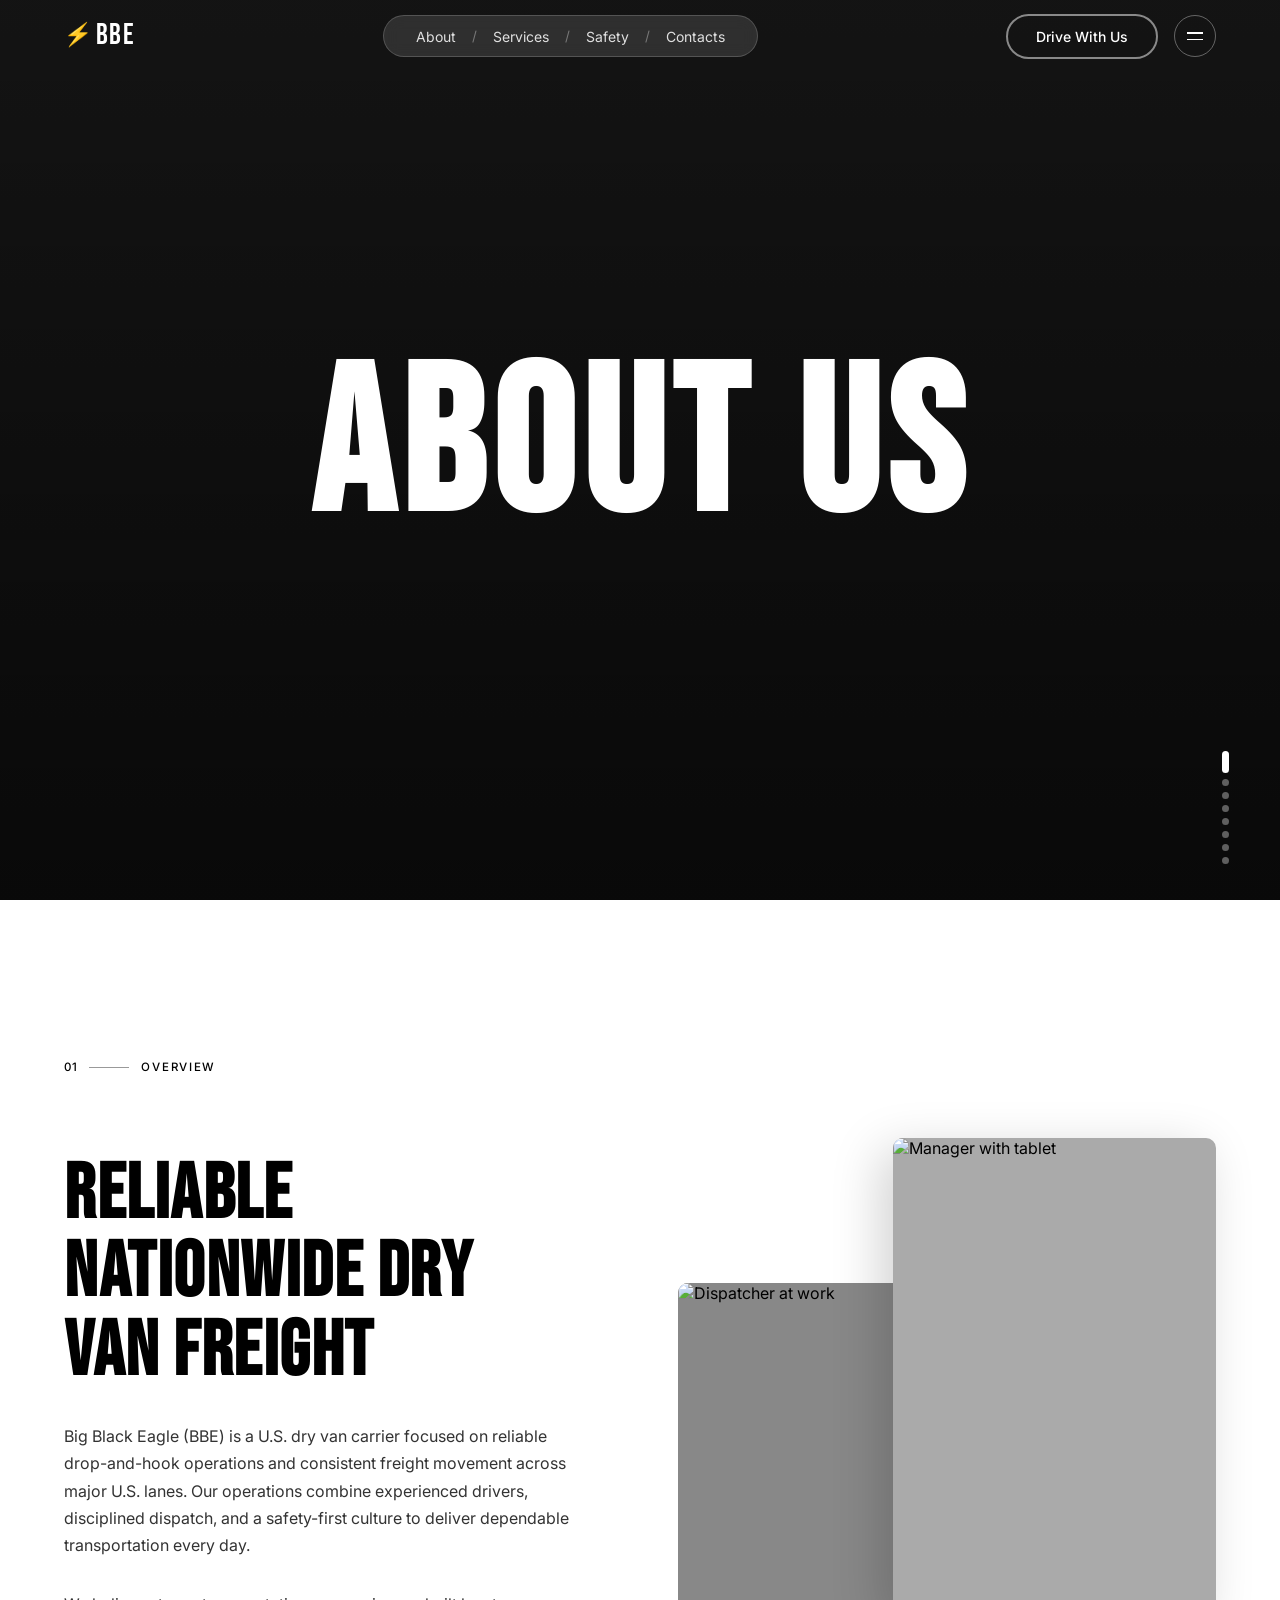
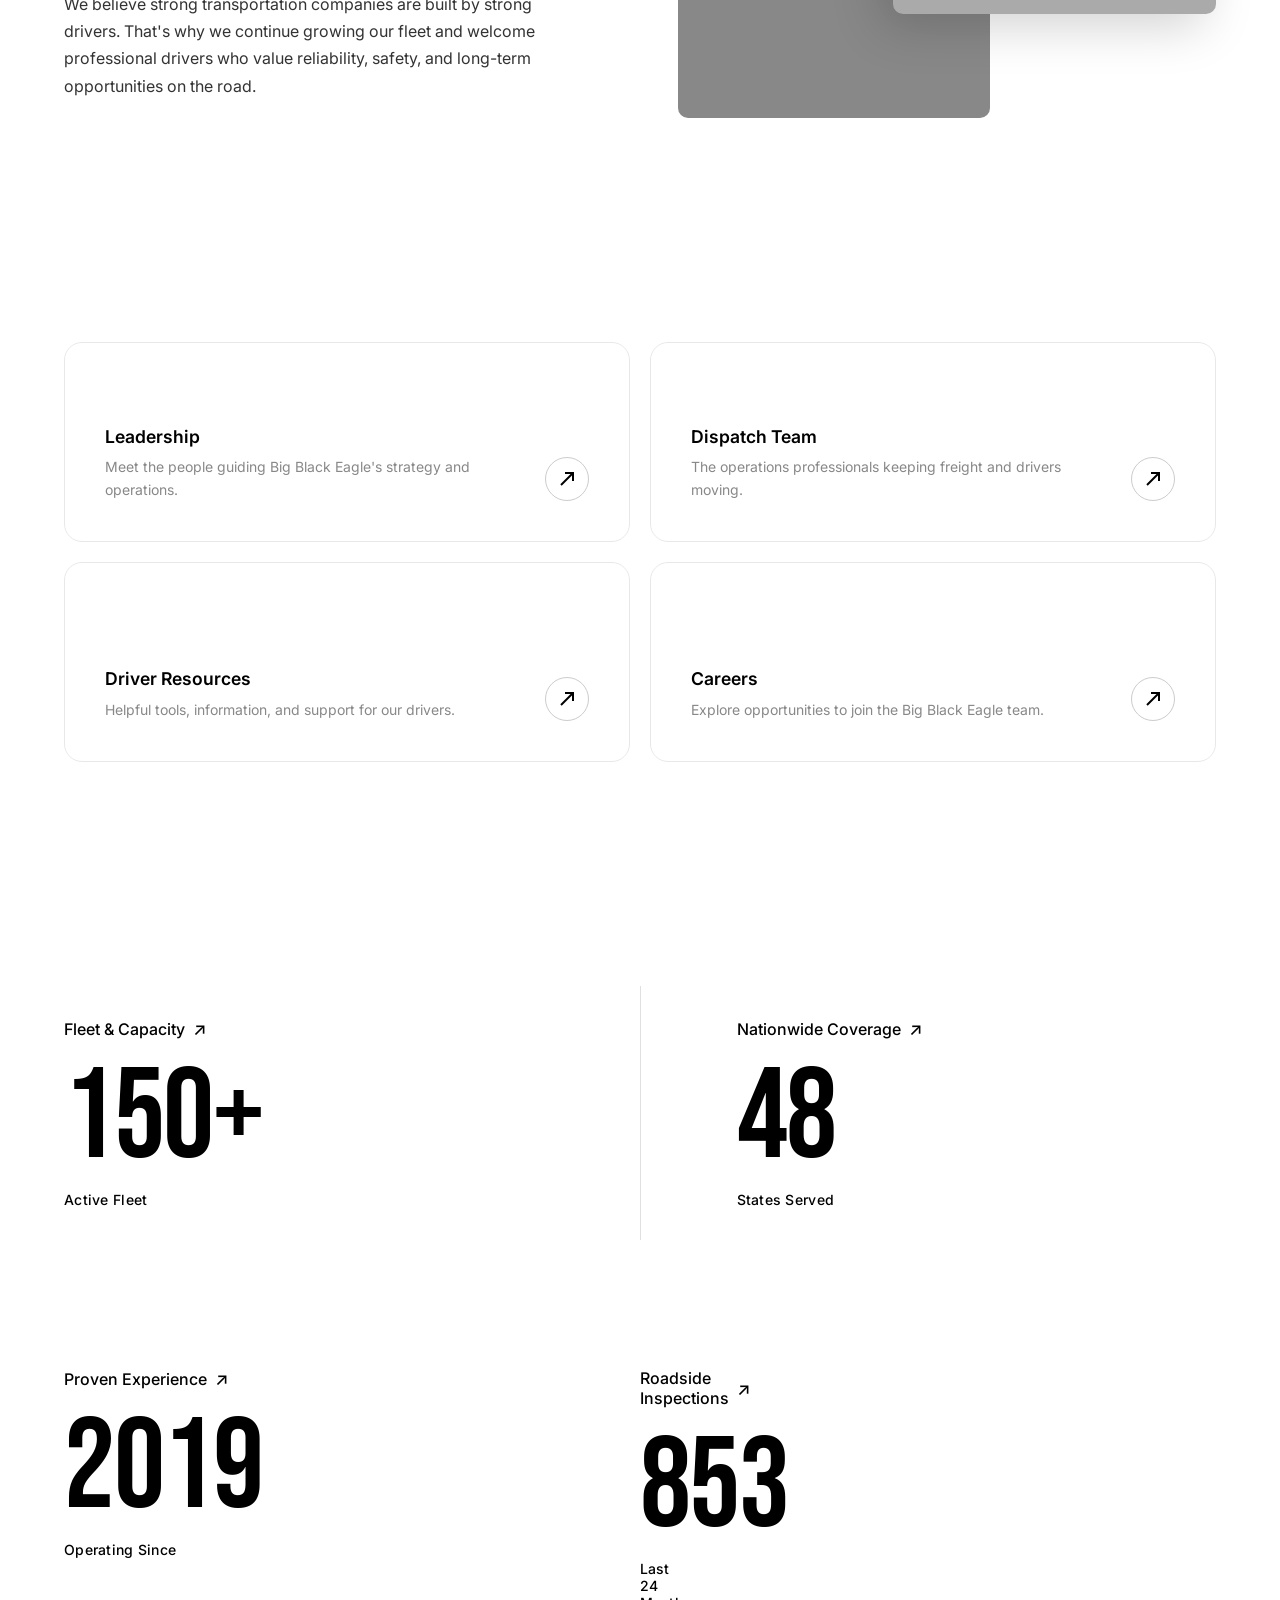
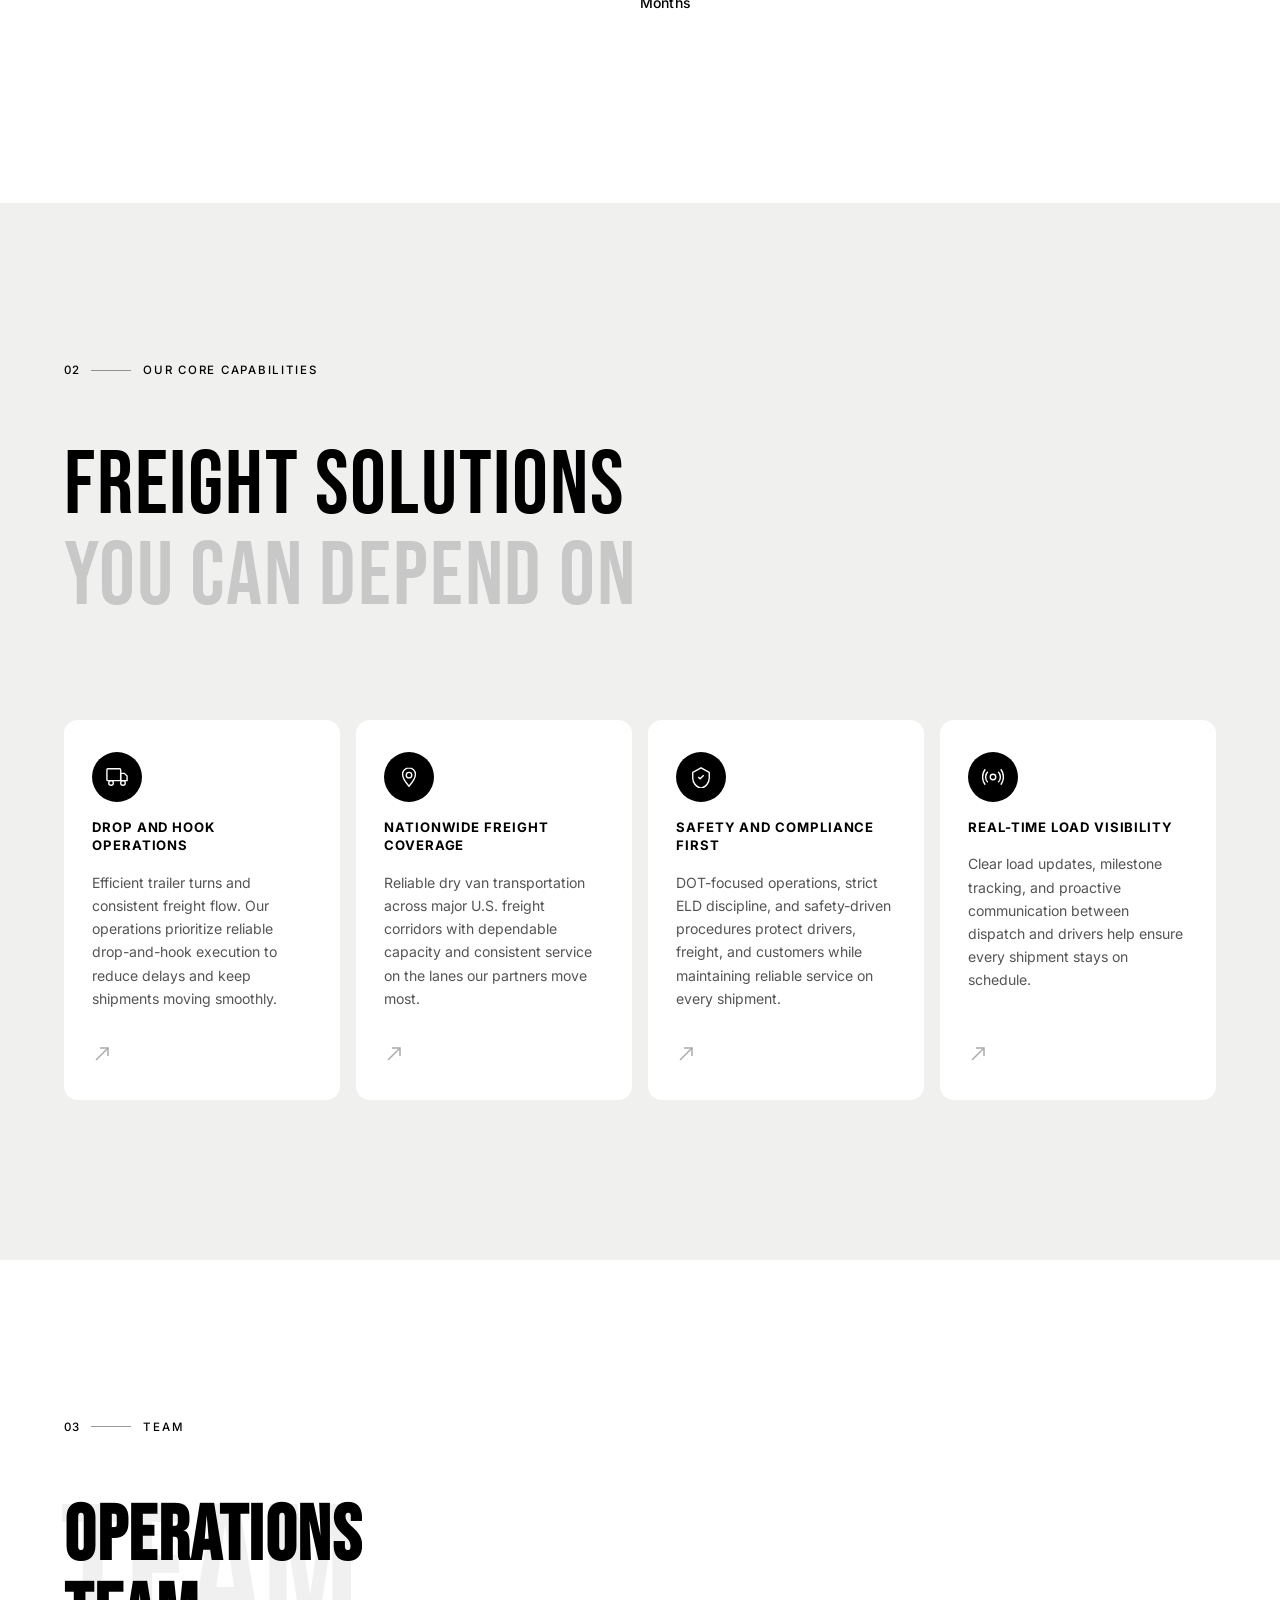
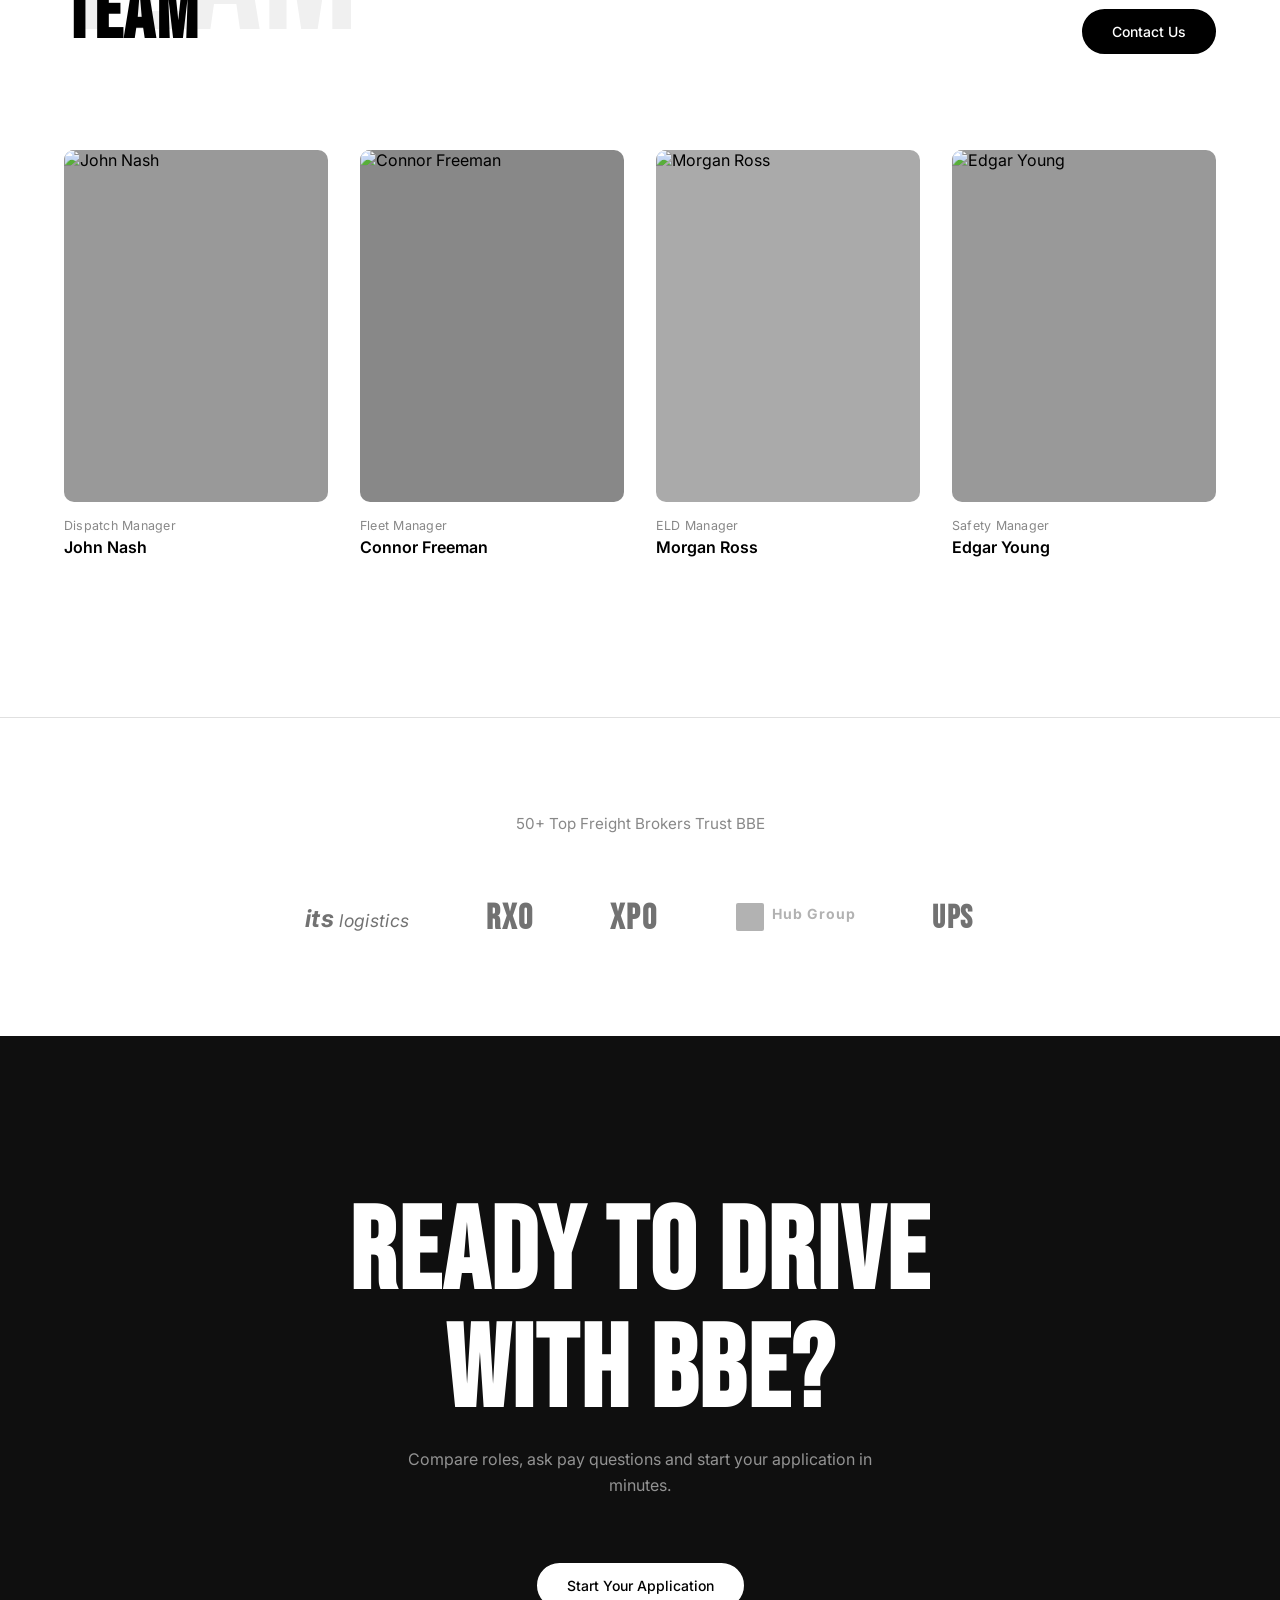
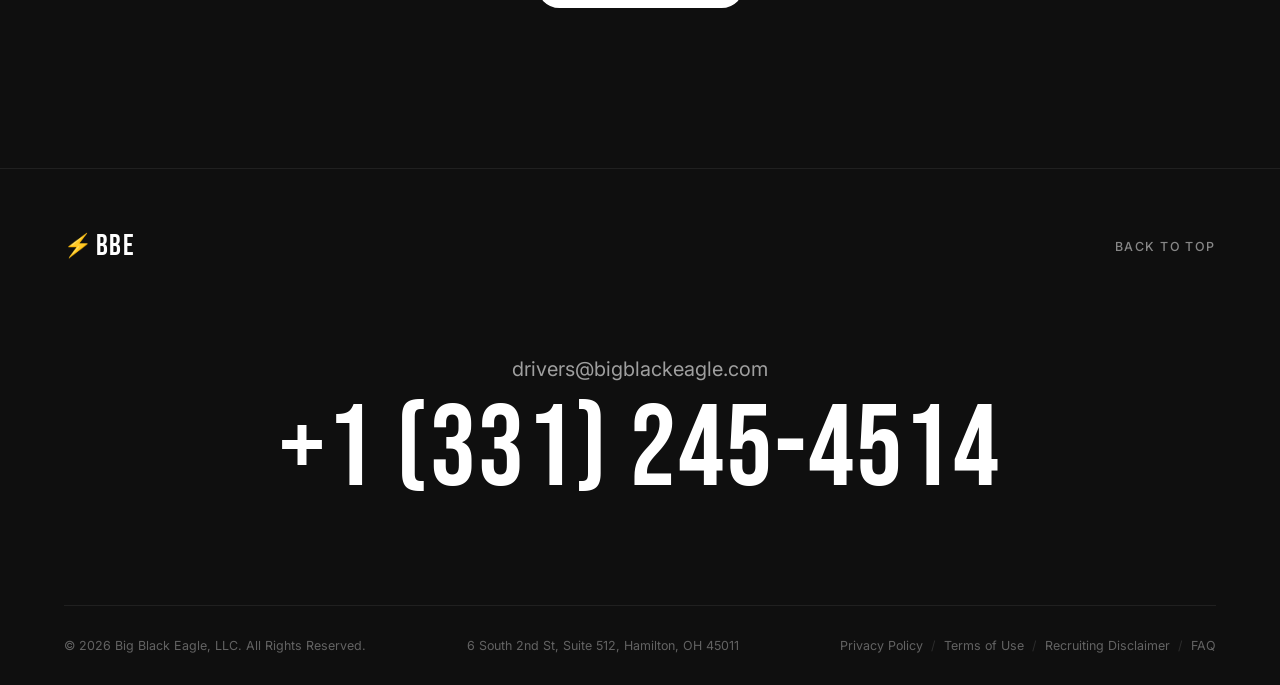
==== index.html @ ccf142b4 "1.0" ====
<!DOCTYPE html>
<html lang="en">
<head>
  <meta charset="UTF-8">
  <meta name="viewport" content="width=device-width, initial-scale=1.0">
  <title>BBE — Big Black Eagle</title>
  <link rel="preconnect" href="https://fonts.googleapis.com">
  <link rel="preconnect" href="https://fonts.gstatic.com" crossorigin>
  <link href="https://fonts.googleapis.com/css2?family=Bebas+Neue&family=Inter:wght@300;400;500;600;700&display=swap" rel="stylesheet">
  <link rel="stylesheet" href="styles.css">
</head>
<body>

  <!-- NAVIGATION -->
  <header class="nav" id="nav">
    <div class="nav__inner container">
      <a href="#" class="nav__logo">
        <span class="logo__bolt">&#9889;</span><span class="logo__text">BBE</span>
      </a>
      <nav class="nav__links-pill">
        <a href="#overview" class="nav__link">About</a>
        <span class="nav__sep">/</span>
        <a href="#capabilities" class="nav__link">Services</a>
        <span class="nav__sep">/</span>
        <a href="#statistics" class="nav__link">Safety</a>
        <span class="nav__sep">/</span>
        <a href="#footer" class="nav__link">Contacts</a>
      </nav>
      <div class="nav__right">
        <a href="#cta" class="btn-pill btn-pill--outline-white nav__cta">Drive With Us</a>
        <button class="nav__hamburger" aria-label="Menu">
          <span></span><span></span>
        </button>
      </div>
    </div>
    <!-- Mobile menu -->
    <div class="nav__mobile-menu">
      <a href="#overview" class="nav__mobile-link">About</a>
      <a href="#capabilities" class="nav__mobile-link">Services</a>
      <a href="#statistics" class="nav__mobile-link">Safety</a>
      <a href="#footer" class="nav__mobile-link">Contacts</a>
      <a href="#cta" class="nav__mobile-link nav__mobile-link--cta">Drive With Us</a>
    </div>
  </header>

  <main>

    <!-- HERO -->
    <section class="hero" id="hero">
      <div class="hero__overlay"></div>
      <h1 class="hero__title">ABOUT US</h1>
      <div class="hero__dots">
        <span class="hero__dot is-active"></span>
        <span class="hero__dot"></span>
        <span class="hero__dot"></span>
        <span class="hero__dot"></span>
        <span class="hero__dot"></span>
        <span class="hero__dot"></span>
        <span class="hero__dot"></span>
        <span class="hero__dot"></span>
      </div>
    </section>

    <!-- OVERVIEW 01 -->
    <section class="overview" id="overview">
      <div class="container">
        <div class="section-label" data-reveal>
          <span class="section-label__num">01</span>
          <span class="section-label__line"></span>
          <span class="section-label__text">OVERVIEW</span>
        </div>
        <div class="overview__grid">
          <div class="overview__left">
            <h2 class="overview__heading">
              <span data-heading-reveal data-delay="0">RELIABLE</span>
              <span data-heading-reveal data-delay="0.08">NATIONWIDE DRY</span>
              <span data-heading-reveal data-delay="0.16">VAN FREIGHT</span>
            </h2>
            <p class="overview__body" data-reveal>
              Big Black Eagle (BBE) is a U.S. dry van carrier focused on reliable drop-and-hook operations and consistent freight movement across major U.S. lanes. Our operations combine experienced drivers, disciplined dispatch, and a safety-first culture to deliver dependable transportation every day.
            </p>
            <p class="overview__body overview__body--mt" data-reveal>
              We believe strong transportation companies are built by strong drivers. That's why we continue growing our fleet and welcome professional drivers who value reliability, safety, and long-term opportunities on the road.
            </p>
          </div>
          <div class="overview__images">
            <img
              class="overview__img overview__img--back"
              src="https://picsum.photos/seed/dispatcher/600/700"
              alt="Dispatcher at work"
              style="background-color:#888"
              loading="lazy"
            >
            <img
              class="overview__img overview__img--front"
              src="https://picsum.photos/seed/manager/600/700"
              alt="Manager with tablet"
              style="background-color:#aaa"
              loading="lazy"
            >
          </div>
        </div>
      </div>
    </section>

    <!-- CARDS 2×2 -->
    <section class="cards-section" id="cards">
      <div class="container">
        <div class="cards-grid">
          <div class="card" data-card>
            <div class="card__content">
              <h3 class="card__title">Leadership</h3>
              <p class="card__desc">Meet the people guiding Big Black Eagle's strategy and operations.</p>
            </div>
            <div class="card__arrow">
              <svg width="18" height="18" viewBox="0 0 18 18" fill="none" stroke="currentColor" stroke-width="2">
                <line x1="3" y1="15" x2="15" y2="3"/>
                <polyline points="7,3 15,3 15,11"/>
              </svg>
            </div>
          </div>
          <div class="card" data-card>
            <div class="card__content">
              <h3 class="card__title">Dispatch Team</h3>
              <p class="card__desc">The operations professionals keeping freight and drivers moving.</p>
            </div>
            <div class="card__arrow">
              <svg width="18" height="18" viewBox="0 0 18 18" fill="none" stroke="currentColor" stroke-width="2">
                <line x1="3" y1="15" x2="15" y2="3"/>
                <polyline points="7,3 15,3 15,11"/>
              </svg>
            </div>
          </div>
          <div class="card" data-card>
            <div class="card__content">
              <h3 class="card__title">Driver Resources</h3>
              <p class="card__desc">Helpful tools, information, and support for our drivers.</p>
            </div>
            <div class="card__arrow">
              <svg width="18" height="18" viewBox="0 0 18 18" fill="none" stroke="currentColor" stroke-width="2">
                <line x1="3" y1="15" x2="15" y2="3"/>
                <polyline points="7,3 15,3 15,11"/>
              </svg>
            </div>
          </div>
          <div class="card" data-card>
            <div class="card__content">
              <h3 class="card__title">Careers</h3>
              <p class="card__desc">Explore opportunities to join the Big Black Eagle team.</p>
            </div>
            <div class="card__arrow">
              <svg width="18" height="18" viewBox="0 0 18 18" fill="none" stroke="currentColor" stroke-width="2">
                <line x1="3" y1="15" x2="15" y2="3"/>
                <polyline points="7,3 15,3 15,11"/>
              </svg>
            </div>
          </div>
        </div>
      </div>
    </section>

    <!-- STATISTICS -->
    <section class="statistics" id="statistics">
      <div class="container">
        <div class="stats__grid">
          <!-- Row 1 left -->
          <div class="stat-item">
            <div class="stat-item__label" data-reveal>
              Fleet &amp; Capacity
              <span class="stat-item__arrow">&#8599;</span>
            </div>
            <div class="stats__number" data-target="150" data-suffix="+">150+</div>
            <div class="stat-item__sub" data-reveal>Active Fleet</div>
          </div>
          <!-- Vertical divider -->
          <div class="stats__divider"></div>
          <!-- Row 1 right -->
          <div class="stat-item">
            <div class="stat-item__label" data-reveal>
              Nationwide Coverage
              <span class="stat-item__arrow">&#8599;</span>
            </div>
            <div class="stats__number" data-target="48" data-suffix="">48</div>
            <div class="stat-item__sub" data-reveal>States Served</div>
          </div>
          <!-- Row 2 left -->
          <div class="stat-item">
            <div class="stat-item__label" data-reveal>
              Proven Experience
              <span class="stat-item__arrow">&#8599;</span>
            </div>
            <div class="stats__number" data-target="2019" data-suffix="">2019</div>
            <div class="stat-item__sub" data-reveal>Operating Since</div>
          </div>
          <!-- Row 2 right -->
          <div class="stat-item">
            <div class="stat-item__label" data-reveal>
              Roadside Inspections
              <span class="stat-item__arrow">&#8599;</span>
            </div>
            <div class="stats__number" data-target="853" data-suffix="">853</div>
            <div class="stat-item__sub" data-reveal>Last 24 Months</div>
          </div>
        </div>
      </div>
    </section>

    <!-- CAPABILITIES 02 -->
    <section class="capabilities" id="capabilities">
      <div class="container">
        <div class="section-label section-label--dark" data-reveal>
          <span class="section-label__num">02</span>
          <span class="section-label__line"></span>
          <span class="section-label__text">OUR CORE CAPABILITIES</span>
        </div>
        <div class="capabilities__headline-wrap">
          <div class="capabilities__headline">
            <span data-heading-reveal data-delay="0">FREIGHT SOLUTIONS</span>
          </div>
          <div class="capabilities__headline capabilities__headline--ghost">
            <span data-heading-reveal data-delay="0.1">YOU CAN DEPEND ON</span>
          </div>
        </div>
        <div class="capabilities__cards">
          <div class="cap-card" data-cap-card>
            <div class="cap-card__icon">
              <svg width="22" height="22" viewBox="0 0 24 24" fill="none" stroke="white" stroke-width="1.5">
                <rect x="1" y="3" width="15" height="13" rx="1"/>
                <path d="M16 8h4l3 3v5h-7V8z"/>
                <circle cx="5.5" cy="18.5" r="2.5"/>
                <circle cx="18.5" cy="18.5" r="2.5"/>
              </svg>
            </div>
            <h3 class="cap-card__title">DROP AND HOOK OPERATIONS</h3>
            <p class="cap-card__body">Efficient trailer turns and consistent freight flow. Our operations prioritize reliable drop-and-hook execution to reduce delays and keep shipments moving smoothly.</p>
            <div class="cap-card__arrow">
              <svg width="20" height="20" viewBox="0 0 20 20" fill="none" stroke="currentColor" stroke-width="1.5">
                <line x1="4" y1="16" x2="16" y2="4"/>
                <polyline points="8,4 16,4 16,12"/>
              </svg>
            </div>
          </div>
          <div class="cap-card" data-cap-card>
            <div class="cap-card__icon">
              <svg width="22" height="22" viewBox="0 0 24 24" fill="none" stroke="white" stroke-width="1.5">
                <circle cx="12" cy="10" r="3"/>
                <path d="M12 2C8.13 2 5 5.13 5 9c0 5.25 7 13 7 13s7-7.75 7-13c0-3.87-3.13-7-7-7z"/>
              </svg>
            </div>
            <h3 class="cap-card__title">NATIONWIDE FREIGHT COVERAGE</h3>
            <p class="cap-card__body">Reliable dry van transportation across major U.S. freight corridors with dependable capacity and consistent service on the lanes our partners move most.</p>
            <div class="cap-card__arrow">
              <svg width="20" height="20" viewBox="0 0 20 20" fill="none" stroke="currentColor" stroke-width="1.5">
                <line x1="4" y1="16" x2="16" y2="4"/>
                <polyline points="8,4 16,4 16,12"/>
              </svg>
            </div>
          </div>
          <div class="cap-card" data-cap-card>
            <div class="cap-card__icon">
              <svg width="22" height="22" viewBox="0 0 24 24" fill="none" stroke="white" stroke-width="1.5">
                <path d="M12 2L3 7v6c0 5.25 3.75 10.15 9 11.25C17.25 23.15 21 18.25 21 13V7L12 2z"/>
                <polyline points="9,12 11,14 15,10"/>
              </svg>
            </div>
            <h3 class="cap-card__title">SAFETY AND COMPLIANCE FIRST</h3>
            <p class="cap-card__body">DOT-focused operations, strict ELD discipline, and safety-driven procedures protect drivers, freight, and customers while maintaining reliable service on every shipment.</p>
            <div class="cap-card__arrow">
              <svg width="20" height="20" viewBox="0 0 20 20" fill="none" stroke="currentColor" stroke-width="1.5">
                <line x1="4" y1="16" x2="16" y2="4"/>
                <polyline points="8,4 16,4 16,12"/>
              </svg>
            </div>
          </div>
          <div class="cap-card" data-cap-card>
            <div class="cap-card__icon">
              <svg width="22" height="22" viewBox="0 0 24 24" fill="none" stroke="white" stroke-width="1.5">
                <circle cx="12" cy="12" r="3"/>
                <path d="M6.3 6.3a8 8 0 0 0 0 11.4"/>
                <path d="M17.7 6.3a8 8 0 0 1 0 11.4"/>
                <path d="M3.5 3.5a14 14 0 0 0 0 17"/>
                <path d="M20.5 3.5a14 14 0 0 1 0 17"/>
              </svg>
            </div>
            <h3 class="cap-card__title">REAL-TIME LOAD VISIBILITY</h3>
            <p class="cap-card__body">Clear load updates, milestone tracking, and proactive communication between dispatch and drivers help ensure every shipment stays on schedule.</p>
            <div class="cap-card__arrow">
              <svg width="20" height="20" viewBox="0 0 20 20" fill="none" stroke="currentColor" stroke-width="1.5">
                <line x1="4" y1="16" x2="16" y2="4"/>
                <polyline points="8,4 16,4 16,12"/>
              </svg>
            </div>
          </div>
        </div>
      </div>
    </section>

    <!-- TEAM 03 -->
    <section class="team" id="team">
      <div class="container">
        <div class="section-label" data-reveal>
          <span class="section-label__num">03</span>
          <span class="section-label__line"></span>
          <span class="section-label__text">TEAM</span>
        </div>
        <div class="team__header">
          <div class="team__headline-wrap">
            <span class="team__headline-ghost">TEAM</span>
            <h2 class="team__headline">
              <span data-heading-reveal data-delay="0">OPERATIONS</span>
              <span data-heading-reveal data-delay="0.08"> TEAM</span>
            </h2>
          </div>
          <a href="#footer" class="btn-pill btn-pill--black">Contact Us</a>
        </div>
        <div class="team__grid">
          <div class="team-member" data-team-member>
            <img
              class="team-member__photo"
              src="https://picsum.photos/seed/nash/400/480"
              alt="John Nash"
              style="background-color:#999"
              loading="lazy"
            >
            <p class="team-member__role">Dispatch Manager</p>
            <p class="team-member__name">John Nash</p>
          </div>
          <div class="team-member" data-team-member>
            <img
              class="team-member__photo"
              src="https://picsum.photos/seed/freeman/400/480"
              alt="Connor Freeman"
              style="background-color:#888"
              loading="lazy"
            >
            <p class="team-member__role">Fleet Manager</p>
            <p class="team-member__name">Connor Freeman</p>
          </div>
          <div class="team-member" data-team-member>
            <img
              class="team-member__photo"
              src="https://picsum.photos/seed/ross/400/480"
              alt="Morgan Ross"
              style="background-color:#aaa"
              loading="lazy"
            >
            <p class="team-member__role">ELD Manager</p>
            <p class="team-member__name">Morgan Ross</p>
          </div>
          <div class="team-member" data-team-member>
            <img
              class="team-member__photo"
              src="https://picsum.photos/seed/young/400/480"
              alt="Edgar Young"
              style="background-color:#999"
              loading="lazy"
            >
            <p class="team-member__role">Safety Manager</p>
            <p class="team-member__name">Edgar Young</p>
          </div>
        </div>
      </div>
    </section>

    <!-- PARTNERS -->
    <section class="partners" id="partners">
      <p class="partners__heading" data-reveal>50+ Top Freight Brokers Trust BBE</p>
      <div class="partners__logos">
        <div class="partner-logo" data-reveal><span class="partner-logo__text partner-logo__its"><em>its</em> logistics</span></div>
        <div class="partner-logo" data-reveal><span class="partner-logo__text partner-logo__rxo">RXO</span></div>
        <div class="partner-logo" data-reveal><span class="partner-logo__text partner-logo__xpo">XPO</span></div>
        <div class="partner-logo" data-reveal>
          <span class="partner-logo__text partner-logo__hub">
            <svg width="120" height="36" viewBox="0 0 120 36" fill="none">
              <rect x="0" y="4" width="28" height="28" rx="2" fill="#000"/>
              <text x="4" y="24" font-family="Inter,sans-serif" font-size="10" font-weight="700" fill="white">HH</text>
              <text x="36" y="20" font-family="Inter,sans-serif" font-size="14" font-weight="700" fill="#000">Hub Group</text>
            </svg>
          </span>
        </div>
        <div class="partner-logo" data-reveal><span class="partner-logo__text partner-logo__ups">UPS</span></div>
      </div>
    </section>

    <!-- CTA -->
    <section class="cta" id="cta">
      <div class="container cta__inner">
        <h2 class="cta__title">
          <span data-heading-reveal data-delay="0">READY TO DRIVE</span>
          <span data-heading-reveal data-delay="0.1">WITH BBE?</span>
        </h2>
        <p class="cta__subtitle" data-reveal>Compare roles, ask pay questions and start your application in minutes.</p>
        <a href="#" class="btn-pill btn-pill--white" data-reveal>Start Your Application</a>
      </div>
    </section>

  </main>

  <!-- FOOTER -->
  <footer class="footer" id="footer">
    <div class="container">
      <div class="footer__top">
        <a href="#" class="nav__logo nav__logo--footer">
          <span class="logo__bolt">&#9889;</span><span class="logo__text">BBE</span>
        </a>
        <a href="#hero" class="footer__back-to-top">BACK TO TOP</a>
      </div>
      <a href="mailto:drivers@bigblackeagle.com" class="footer__email">drivers@bigblackeagle.com</a>
      <a href="tel:+13312454514" class="footer__phone">+1 (331) 245-4514</a>
      <div class="footer__bottom">
        <p>© 2026 Big Black Eagle, LLC. All Rights Reserved.</p>
        <p>6 South 2nd St, Suite 512, Hamilton, OH 45011</p>
        <nav class="footer__legal">
          <a href="#">Privacy Policy</a>
          <span>/</span>
          <a href="#">Terms of Use</a>
          <span>/</span>
          <a href="#">Recruiting Disclaimer</a>
          <span>/</span>
          <a href="#">FAQ</a>
        </nav>
      </div>
    </div>
  </footer>

  <script src="https://cdnjs.cloudflare.com/ajax/libs/gsap/3.12.5/gsap.min.js"></script>
  <script src="https://cdnjs.cloudflare.com/ajax/libs/gsap/3.12.5/ScrollTrigger.min.js"></script>
  <script src="script.js"></script>
</body>
</html>
---- styles.css ----
/* ===== RESET & BASE ===== */
*, *::before, *::after { box-sizing: border-box; margin: 0; padding: 0; }
html { scroll-behavior: smooth; overflow-x: hidden; }
body {
  font-family: var(--font-body);
  background: var(--color-white);
  color: var(--color-black);
  overflow-x: hidden;
  -webkit-font-smoothing: antialiased;
}
img { display: block; max-width: 100%; }
a { text-decoration: none; color: inherit; }

/* ===== DESIGN TOKENS ===== */
:root {
  --color-black:     #000000;
  --color-white:     #ffffff;
  --color-bg-light:  #f0f0ee;
  --color-bg-dark:   #0f0f0f;
  --color-gray-text: #888888;
  --color-border:    #e0e0e0;

  --font-display: 'Bebas Neue', cursive;
  --font-body:    'Inter', sans-serif;

  --fs-hero:    clamp(5.5rem, 16vw, 14rem);
  --fs-h1:      clamp(2.8rem, 6vw, 5.5rem);
  --fs-stat:    clamp(4.5rem, 10vw, 9rem);
  --fs-label:   0.72rem;
  --fs-body:    1rem;
  --fs-small:   0.875rem;

  --space-xs:   0.5rem;
  --space-sm:   1rem;
  --space-md:   2rem;
  --space-lg:   4rem;
  --space-xl:   6rem;
  --space-xxl:  10rem;

  --container-max: 1380px;
  --container-pad: clamp(1.25rem, 5vw, 4rem);

  --ease-expo: cubic-bezier(0.16, 1, 0.3, 1);
  --nav-height: 72px;
  --radius-card: 18px;
}

/* ===== LAYOUT ===== */
.container {
  width: 100%;
  max-width: var(--container-max);
  margin-inline: auto;
  padding-inline: var(--container-pad);
}

/* ===== SECTION LABEL ===== */
.section-label {
  display: flex;
  align-items: center;
  gap: 0.75rem;
  margin-bottom: var(--space-lg);
  color: var(--color-black);
}
.section-label--dark { color: var(--color-black); }
.section-label__num {
  font-family: var(--font-body);
  font-size: var(--fs-label);
  font-weight: 500;
  letter-spacing: 0.06em;
}
.section-label__line {
  display: block;
  width: 40px;
  height: 1px;
  background: currentColor;
  opacity: 0.4;
}
.section-label__text {
  font-size: var(--fs-label);
  font-weight: 500;
  letter-spacing: 0.15em;
  text-transform: uppercase;
}

/* ===== BUTTONS ===== */
.btn-pill {
  display: inline-flex;
  align-items: center;
  justify-content: center;
  gap: 0.75rem;
  padding: 0.75rem 1.75rem;
  border-radius: 100px;
  font-family: var(--font-body);
  font-weight: 500;
  font-size: 0.875rem;
  cursor: pointer;
  border: 2px solid transparent;
  transition: background 0.3s var(--ease-expo), color 0.3s var(--ease-expo), border-color 0.3s var(--ease-expo), transform 0.3s var(--ease-expo);
  white-space: nowrap;
}
.btn-pill:hover { transform: translateY(-2px); }
.btn-pill--outline-white {
  background: transparent;
  color: var(--color-white);
  border-color: rgba(255,255,255,0.5);
}
.btn-pill--outline-white:hover {
  background: var(--color-white);
  color: var(--color-black);
  border-color: var(--color-white);
}
.btn-pill--black {
  background: var(--color-black);
  color: var(--color-white);
  border-color: var(--color-black);
}
.btn-pill--black:hover {
  background: transparent;
  color: var(--color-black);
}
.btn-pill--white {
  background: var(--color-white);
  color: var(--color-black);
  border-color: var(--color-white);
}
.btn-pill--white:hover {
  background: transparent;
  color: var(--color-white);
}

/* ===== NAVIGATION ===== */
.nav {
  position: fixed;
  top: 0;
  left: 0;
  width: 100%;
  z-index: 1000;
  transition: background 0.4s var(--ease-expo), backdrop-filter 0.4s;
}
.nav.is-scrolled {
  background: rgba(10,10,10,0.88);
  backdrop-filter: blur(14px);
  -webkit-backdrop-filter: blur(14px);
}
.nav__inner {
  display: flex;
  align-items: center;
  justify-content: space-between;
  height: var(--nav-height);
  gap: var(--space-md);
}
.nav__logo {
  display: flex;
  align-items: center;
  gap: 0.2rem;
  font-family: var(--font-display);
  font-size: 1.8rem;
  color: var(--color-white);
  letter-spacing: 0.04em;
  flex-shrink: 0;
}
.logo__bolt {
  color: #e8e8e8;
  font-size: 1.4rem;
  transform: skewX(-8deg) translateY(-1px);
  display: inline-block;
}
.logo__text { line-height: 1; }
.nav__links-pill {
  display: flex;
  align-items: center;
  gap: 0.5rem;
  background: rgba(255,255,255,0.12);
  backdrop-filter: blur(8px);
  -webkit-backdrop-filter: blur(8px);
  border: 1px solid rgba(255,255,255,0.18);
  border-radius: 100px;
  padding: 0.55rem 1.5rem;
}
.nav__link {
  color: rgba(255,255,255,0.85);
  font-size: 0.875rem;
  font-weight: 400;
  padding: 0.2rem 0.5rem;
  transition: color 0.2s;
}
.nav__link:hover { color: var(--color-white); }
.nav__sep {
  color: rgba(255,255,255,0.35);
  font-size: 0.85rem;
  user-select: none;
}
.nav__right {
  display: flex;
  align-items: center;
  gap: var(--space-sm);
  flex-shrink: 0;
}
.nav__hamburger {
  width: 42px;
  height: 42px;
  border-radius: 50%;
  border: 1.5px solid rgba(255,255,255,0.35);
  background: transparent;
  cursor: pointer;
  display: flex;
  flex-direction: column;
  align-items: center;
  justify-content: center;
  gap: 5px;
  transition: border-color 0.3s;
}
.nav__hamburger:hover { border-color: rgba(255,255,255,0.7); }
.nav__hamburger span {
  display: block;
  width: 16px;
  height: 1.5px;
  background: var(--color-white);
  transition: transform 0.3s var(--ease-expo), opacity 0.3s;
}
.nav__hamburger.is-active span:first-child { transform: translateY(3.5px) rotate(45deg); }
.nav__hamburger.is-active span:last-child  { transform: translateY(-3.5px) rotate(-45deg); }

/* Mobile menu */
.nav__mobile-menu {
  display: none;
  flex-direction: column;
  background: rgba(10,10,10,0.97);
  backdrop-filter: blur(16px);
  -webkit-backdrop-filter: blur(16px);
  padding: var(--space-lg) var(--container-pad);
  gap: var(--space-sm);
}
.nav__mobile-menu.is-open { display: flex; }
.nav__mobile-link {
  color: var(--color-white);
  font-size: 1.75rem;
  font-family: var(--font-display);
  letter-spacing: 0.05em;
  opacity: 0;
  transform: translateX(30px);
  transition: opacity 0.2s, color 0.2s;
}
.nav__mobile-link:hover { color: var(--color-gray-text); }
.nav__mobile-link--cta {
  margin-top: var(--space-sm);
  width: fit-content;
  background: var(--color-white);
  color: var(--color-black);
  border-radius: 100px;
  padding: 0.75rem 2rem;
  font-family: var(--font-body);
  font-size: 0.9rem;
  font-weight: 500;
}

/* ===== HERO ===== */
.hero {
  position: relative;
  height: 100vh;
  min-height: 600px;
  background-image: url('https://picsum.photos/seed/truckhero/1920/1080');
  background-size: cover;
  background-position: center top;
  background-color: #1a1a1a;
  display: grid;
  place-items: center;
  overflow: hidden;
}
.hero__overlay {
  position: absolute;
  inset: 0;
  background: linear-gradient(to bottom, rgba(0,0,0,0.25) 0%, rgba(0,0,0,0.5) 60%, rgba(0,0,0,0.65) 100%);
  z-index: 0;
}
.hero__title {
  font-family: var(--font-display);
  font-size: var(--fs-hero);
  color: var(--color-white);
  letter-spacing: 0.04em;
  line-height: 1;
  position: relative;
  z-index: 1;
  text-align: center;
}
.hero__dots {
  position: absolute;
  right: clamp(1.5rem, 4vw, 4rem);
  bottom: clamp(1.5rem, 4vh, 3rem);
  z-index: 1;
  display: flex;
  flex-direction: column;
  gap: 6px;
}
.hero__dot {
  display: block;
  width: 7px;
  height: 7px;
  border-radius: 50%;
  background: rgba(255,255,255,0.35);
  transition: background 0.3s, height 0.3s, border-radius 0.3s;
}
.hero__dot.is-active {
  background: var(--color-white);
  height: 22px;
  border-radius: 4px;
}

/* ===== OVERVIEW ===== */
.overview {
  padding-block: var(--space-xxl);
  background: var(--color-white);
}
.overview__grid {
  display: grid;
  grid-template-columns: 1fr 1fr;
  gap: clamp(3rem, 6vw, 6rem);
  align-items: center;
}
.overview__heading {
  font-family: var(--font-display);
  font-size: var(--fs-h1);
  line-height: 1.02;
  letter-spacing: 0.02em;
  margin-bottom: var(--space-md);
}
.overview__heading span {
  display: block;
}
.overview__body {
  font-size: 1rem;
  line-height: 1.7;
  color: #333;
  max-width: 520px;
}
.overview__body--mt { margin-top: var(--space-md); }

.overview__images {
  position: relative;
  height: 580px;
}
.overview__img {
  position: absolute;
  object-fit: cover;
  border-radius: 10px;
}
.overview__img--back {
  bottom: 0;
  left: 0;
  width: 58%;
  height: 75%;
  z-index: 1;
}
.overview__img--front {
  top: 0;
  right: 0;
  width: 60%;
  height: 82%;
  z-index: 2;
  box-shadow: -12px 12px 50px rgba(0,0,0,0.18);
}

/* ===== CARDS 2×2 ===== */
.cards-section {
  padding-block: var(--space-lg);
  background: var(--color-white);
}
.cards-grid {
  display: grid;
  grid-template-columns: repeat(2, 1fr);
  gap: 1.25rem;
}
.card {
  background: var(--color-white);
  border: 1.5px solid #e8e8e8;
  border-radius: var(--radius-card);
  padding: 2.5rem;
  display: flex;
  justify-content: space-between;
  align-items: flex-end;
  gap: 1.5rem;
  min-height: 200px;
  cursor: pointer;
  transition: transform 0.35s var(--ease-expo), box-shadow 0.35s var(--ease-expo), border-color 0.35s;
  will-change: transform, opacity;
}
.card:hover {
  transform: translateY(-6px);
  box-shadow: 0 20px 60px rgba(0,0,0,0.1);
  border-color: #ccc;
}
.card__content { flex: 1; }
.card__title {
  font-size: 1.1rem;
  font-weight: 600;
  margin-bottom: 0.6rem;
  color: var(--color-black);
}
.card__desc {
  font-size: var(--fs-small);
  line-height: 1.6;
  color: var(--color-gray-text);
}
.card__arrow {
  width: 44px;
  height: 44px;
  border: 1.5px solid #ccc;
  border-radius: 50%;
  display: grid;
  place-items: center;
  flex-shrink: 0;
  color: var(--color-black);
  transition: background 0.3s, border-color 0.3s, color 0.3s;
}
.card:hover .card__arrow {
  background: var(--color-black);
  border-color: var(--color-black);
  color: var(--color-white);
}

/* ===== STATISTICS ===== */
.statistics {
  padding-block: var(--space-xxl);
  background: var(--color-white);
}
.stats__grid {
  display: grid;
  grid-template-columns: 1fr 1px 1fr;
  column-gap: var(--space-xl);
  row-gap: var(--space-xl);
}
.stats__divider {
  background: var(--color-border);
  grid-row: 1 / -1;
  grid-column: 2;
}
.stat-item { padding-block: var(--space-md); }
.stat-item__label {
  font-size: 1rem;
  font-weight: 500;
  display: flex;
  align-items: center;
  gap: 0.5rem;
  margin-bottom: var(--space-sm);
  color: var(--color-black);
}
.stat-item__arrow {
  display: inline-block;
  font-size: 1.1rem;
  transition: transform 0.3s var(--ease-expo);
}
.stat-item:hover .stat-item__arrow { transform: translate(3px, -3px); }
.stats__number {
  font-family: var(--font-display);
  font-size: var(--fs-stat);
  line-height: 1;
  letter-spacing: -0.01em;
  color: var(--color-black);
  margin-block: 0.2rem;
}
.stat-item__sub {
  font-size: var(--fs-small);
  font-weight: 500;
  color: var(--color-black);
  margin-top: 0.5rem;
  letter-spacing: 0.02em;
}

/* ===== CAPABILITIES ===== */
.capabilities {
  background: var(--color-bg-light);
  padding-block: var(--space-xxl);
}
.capabilities__headline-wrap {
  margin-bottom: var(--space-xl);
}
.capabilities__headline {
  font-family: var(--font-display);
  font-size: clamp(3rem, 7vw, 6.5rem);
  line-height: 1.02;
  letter-spacing: 0.02em;
  color: var(--color-black);
  overflow: hidden;
}
.capabilities__headline span { display: block; }
.capabilities__headline--ghost {
  color: #c8c8c8;
}
.capabilities__cards {
  display: grid;
  grid-template-columns: repeat(4, 1fr);
  gap: 1rem;
}
.cap-card {
  background: var(--color-white);
  border-radius: 14px;
  padding: 2rem 1.75rem;
  display: flex;
  flex-direction: column;
  gap: 1rem;
  min-height: 380px;
  transition: transform 0.35s var(--ease-expo), box-shadow 0.35s;
  will-change: transform, opacity;
}
.cap-card:hover {
  transform: translateY(-6px);
  box-shadow: 0 16px 48px rgba(0,0,0,0.1);
}
.cap-card__icon {
  width: 50px;
  height: 50px;
  background: var(--color-black);
  border-radius: 50%;
  display: grid;
  place-items: center;
  flex-shrink: 0;
}
.cap-card__title {
  font-size: 0.82rem;
  font-weight: 700;
  text-transform: uppercase;
  letter-spacing: 0.07em;
  line-height: 1.4;
  color: var(--color-black);
}
.cap-card__body {
  font-size: 0.88rem;
  line-height: 1.65;
  color: #555;
  flex: 1;
}
.cap-card__arrow {
  color: #aaa;
  transition: color 0.3s, transform 0.3s;
  margin-top: auto;
}
.cap-card:hover .cap-card__arrow { color: var(--color-black); transform: translate(3px, -3px); }

/* ===== TEAM ===== */
.team {
  padding-block: var(--space-xxl);
  background: var(--color-white);
}
.team__header {
  display: flex;
  justify-content: space-between;
  align-items: flex-end;
  margin-bottom: var(--space-xl);
}
.team__headline-wrap {
  position: relative;
  overflow: visible;
}
.team__headline-ghost {
  font-family: var(--font-display);
  font-size: clamp(5rem, 14vw, 12rem);
  color: #f0f0f0;
  position: absolute;
  top: 50%;
  left: -0.02em;
  transform: translateY(-50%);
  white-space: nowrap;
  z-index: 0;
  user-select: none;
  line-height: 1;
  pointer-events: none;
}
.team__headline {
  font-family: var(--font-display);
  font-size: clamp(3rem, 6vw, 5.5rem);
  line-height: 1.02;
  letter-spacing: 0.02em;
  position: relative;
  z-index: 1;
  overflow: hidden;
}
.team__headline span { display: block; }
.team__grid {
  display: grid;
  grid-template-columns: repeat(4, 1fr);
  gap: 2rem;
}
.team-member {
  will-change: transform, opacity;
}
.team-member__photo {
  width: 100%;
  aspect-ratio: 3 / 4;
  object-fit: cover;
  border-radius: 10px;
  margin-bottom: 1rem;
  transition: transform 0.4s var(--ease-expo);
}
.team-member:hover .team-member__photo { transform: scale(1.02); }
.team-member__role {
  font-size: 0.78rem;
  color: var(--color-gray-text);
  margin-bottom: 0.25rem;
  letter-spacing: 0.02em;
}
.team-member__name {
  font-size: 1rem;
  font-weight: 600;
  color: var(--color-black);
}

/* ===== PARTNERS ===== */
.partners {
  background: var(--color-white);
  padding-block: var(--space-xl);
  text-align: center;
  border-top: 1px solid var(--color-border);
}
.partners__heading {
  font-size: 0.95rem;
  color: var(--color-gray-text);
  margin-bottom: var(--space-lg);
  font-weight: 400;
}
.partners__logos {
  display: flex;
  justify-content: center;
  align-items: center;
  gap: clamp(2rem, 6vw, 5rem);
  flex-wrap: wrap;
  max-width: var(--container-max);
  margin-inline: auto;
  padding-inline: var(--container-pad);
}
.partner-logo {
  opacity: 0.55;
  transition: opacity 0.3s;
  cursor: default;
  will-change: opacity;
}
.partner-logo:hover { opacity: 1; }
.partner-logo__text {
  display: block;
  font-weight: 700;
  letter-spacing: 0.06em;
  filter: grayscale(1) brightness(0);
}
.partner-logo__its {
  font-family: var(--font-body);
  font-size: 1.1rem;
  letter-spacing: 0.02em;
  font-weight: 400;
  font-style: italic;
}
.partner-logo__its em {
  font-size: 1.5rem;
  font-style: italic;
  font-weight: 700;
}
.partner-logo__rxo {
  font-family: var(--font-display);
  font-size: 2.2rem;
  letter-spacing: 0.06em;
}
.partner-logo__xpo {
  font-family: var(--font-display);
  font-size: 2.2rem;
  letter-spacing: 0.06em;
}
.partner-logo__hub svg { filter: grayscale(1) brightness(0); }
.partner-logo__hub { filter: none !important; opacity: inherit; }
.partner-logo__ups {
  font-family: var(--font-display);
  font-size: 2rem;
  letter-spacing: 0.06em;
}

/* ===== CTA ===== */
.cta {
  background: var(--color-bg-dark);
  padding-block: var(--space-xxl);
}
.cta__inner {
  display: flex;
  flex-direction: column;
  align-items: center;
  text-align: center;
}
.cta__title {
  font-family: var(--font-display);
  font-size: clamp(3.5rem, 9vw, 8rem);
  color: var(--color-white);
  line-height: 1.02;
  letter-spacing: 0.02em;
  margin-bottom: var(--space-sm);
  overflow: hidden;
}
.cta__title span { display: block; }
.cta__subtitle {
  color: rgba(255,255,255,0.55);
  font-size: 1rem;
  line-height: 1.6;
  max-width: 480px;
  margin-bottom: var(--space-lg);
}

/* ===== FOOTER ===== */
.footer {
  background: var(--color-bg-dark);
  padding-block: var(--space-lg) var(--space-md);
  border-top: 1px solid rgba(255,255,255,0.07);
}
.footer__top {
  display: flex;
  justify-content: space-between;
  align-items: center;
  margin-bottom: var(--space-xl);
}
.nav__logo--footer .logo__text,
.nav__logo--footer .logo__bolt {
  color: var(--color-white);
}
.footer__back-to-top {
  font-size: 0.78rem;
  font-weight: 500;
  letter-spacing: 0.12em;
  color: rgba(255,255,255,0.5);
  text-transform: uppercase;
  transition: color 0.3s;
}
.footer__back-to-top:hover { color: var(--color-white); }
.footer__email {
  display: block;
  text-align: center;
  font-size: clamp(0.9rem, 2.5vw, 1.25rem);
  color: rgba(255,255,255,0.6);
  margin-bottom: 0.75rem;
  transition: color 0.3s;
}
.footer__email:hover { color: var(--color-white); }
.footer__phone {
  display: block;
  text-align: center;
  font-family: var(--font-display);
  font-size: clamp(3.5rem, 9vw, 7.5rem);
  color: var(--color-white);
  letter-spacing: 0.02em;
  line-height: 1;
  margin-bottom: var(--space-xl);
  transition: opacity 0.3s;
}
.footer__phone:hover { opacity: 0.8; }
.footer__bottom {
  display: flex;
  justify-content: space-between;
  align-items: center;
  padding-top: var(--space-md);
  border-top: 1px solid rgba(255,255,255,0.07);
  font-size: 0.78rem;
  color: rgba(255,255,255,0.35);
  flex-wrap: wrap;
  gap: 1rem;
}
.footer__legal {
  display: flex;
  gap: 0.5rem;
  align-items: center;
}
.footer__legal a {
  color: rgba(255,255,255,0.35);
  transition: color 0.3s;
}
.footer__legal a:hover { color: rgba(255,255,255,0.8); }
.footer__legal span { opacity: 0.35; }

/* ===== RESPONSIVE ===== */
@media (max-width: 1100px) {
  .capabilities__cards { grid-template-columns: repeat(2, 1fr); }
}

@media (max-width: 900px) {
  .team__grid { grid-template-columns: repeat(2, 1fr); }
  .overview__grid { grid-template-columns: 1fr; }
  .overview__images { height: 400px; margin-top: var(--space-md); }
  .stats__grid {
    grid-template-columns: 1fr;
    gap: var(--space-md);
  }
  .stats__divider { display: none; }
}

@media (max-width: 640px) {
  .nav__links-pill { display: none; }
  .nav__cta { display: none; }
  .cards-grid { grid-template-columns: 1fr; }
  .capabilities__cards { grid-template-columns: 1fr; }
  .team__grid { grid-template-columns: repeat(2, 1fr); gap: 1rem; }
  .footer__bottom { flex-direction: column; text-align: center; }
  .footer__legal { flex-wrap: wrap; justify-content: center; }
}

/* ===== ANIMATION INITIAL STATES ===== */
/* Set by JS — these classes prevent flash */
.js-hide { opacity: 0; }
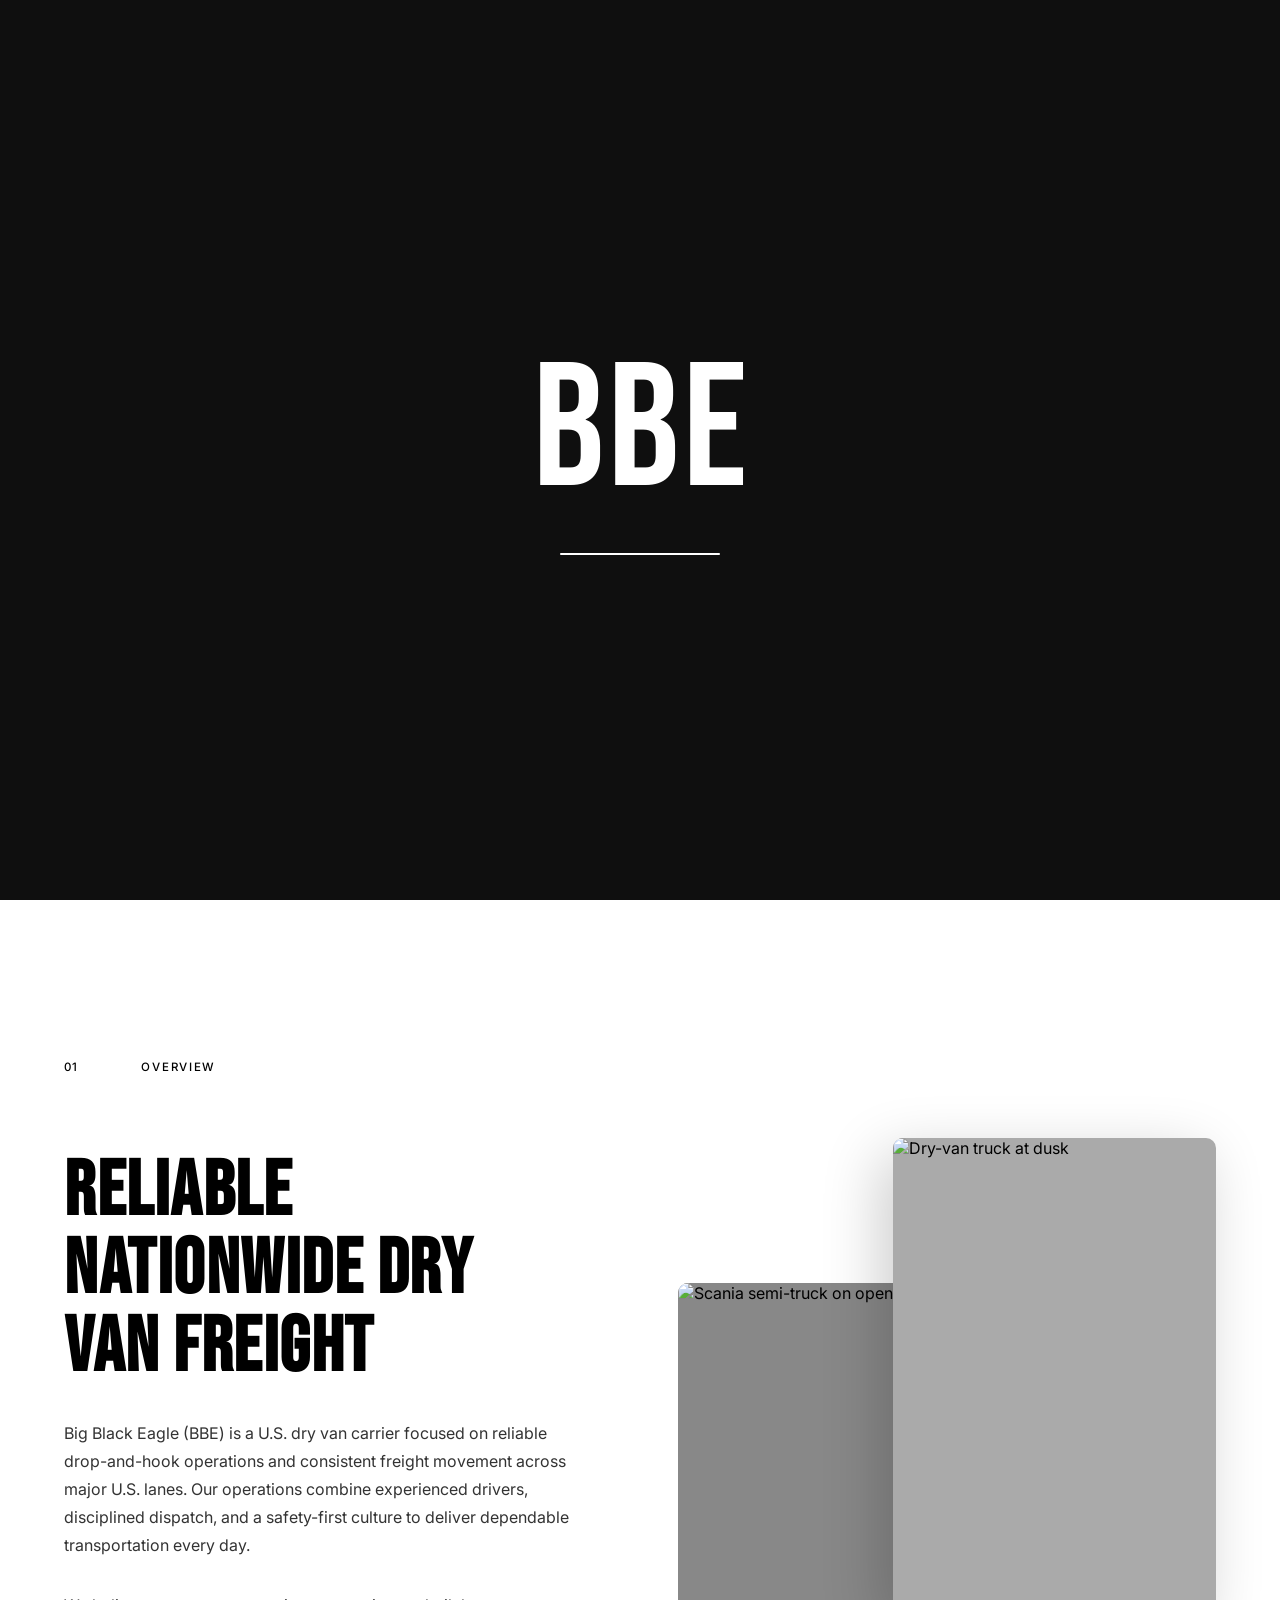
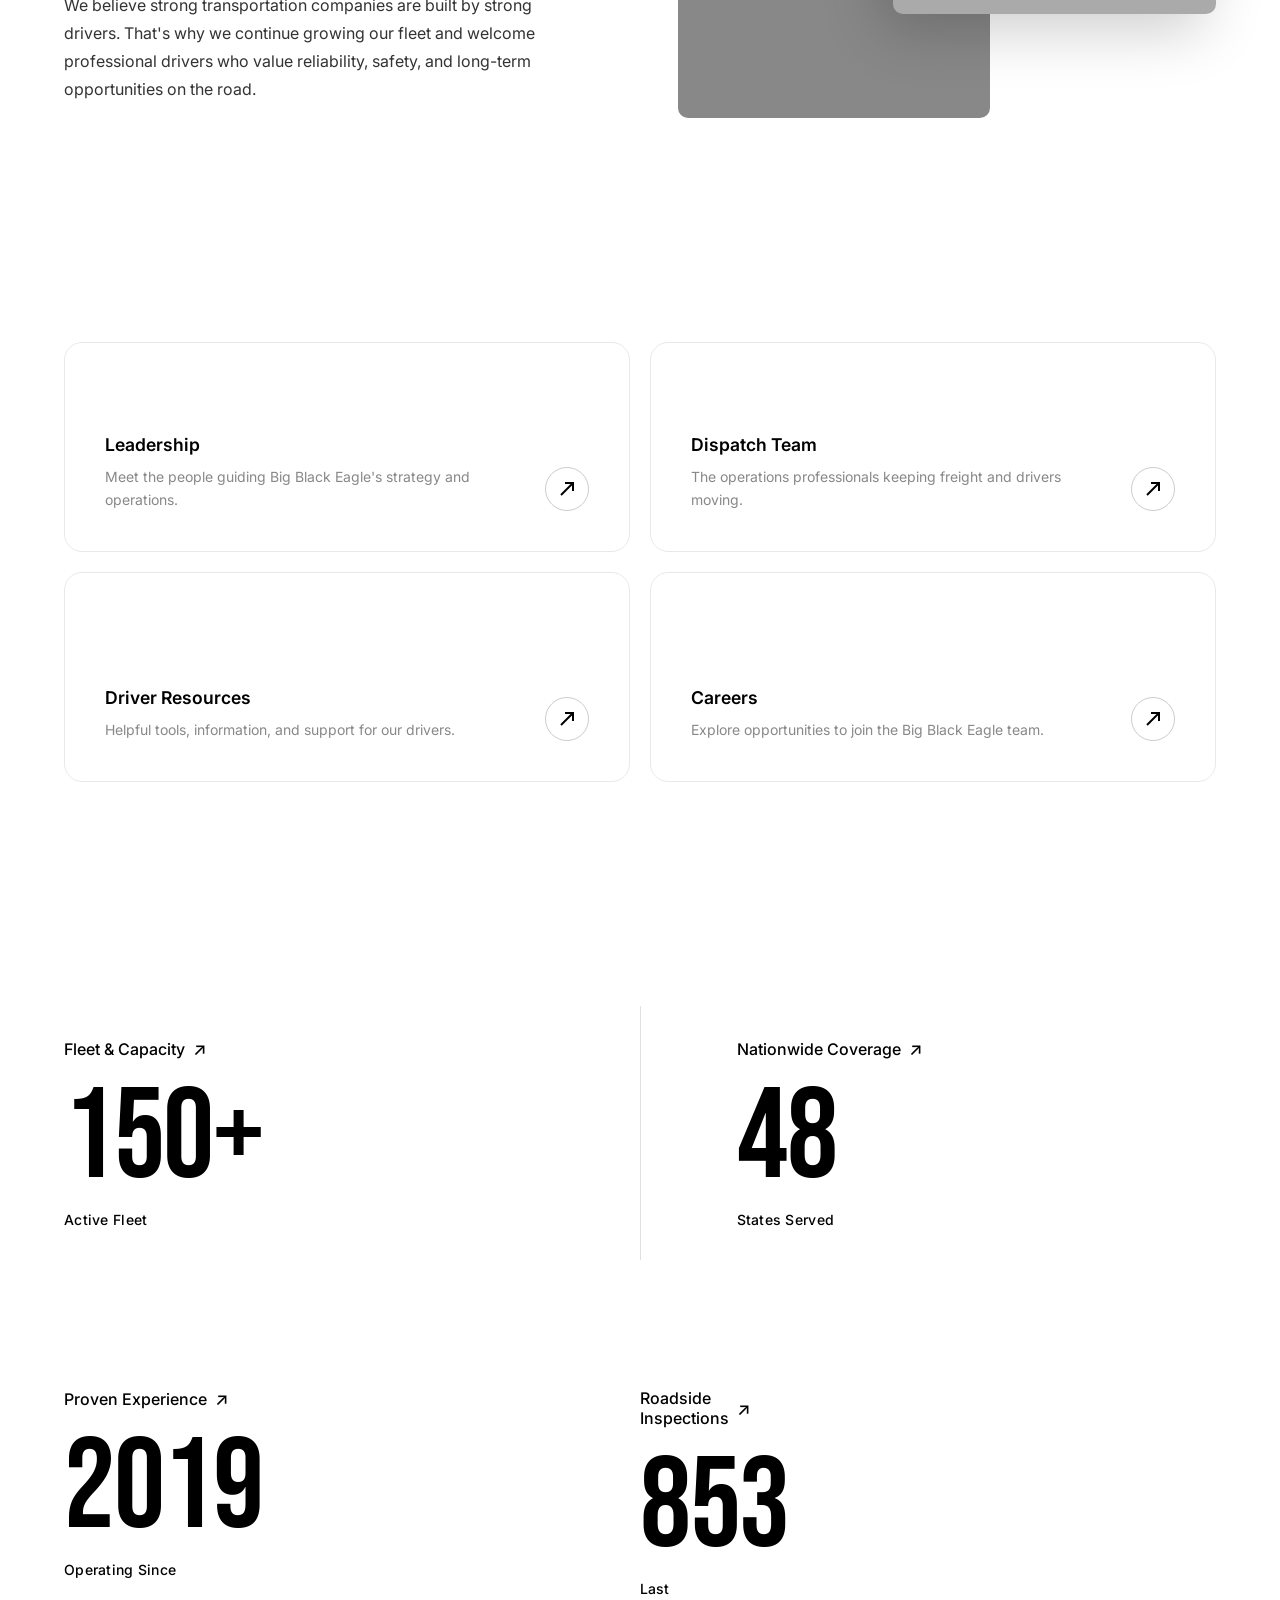
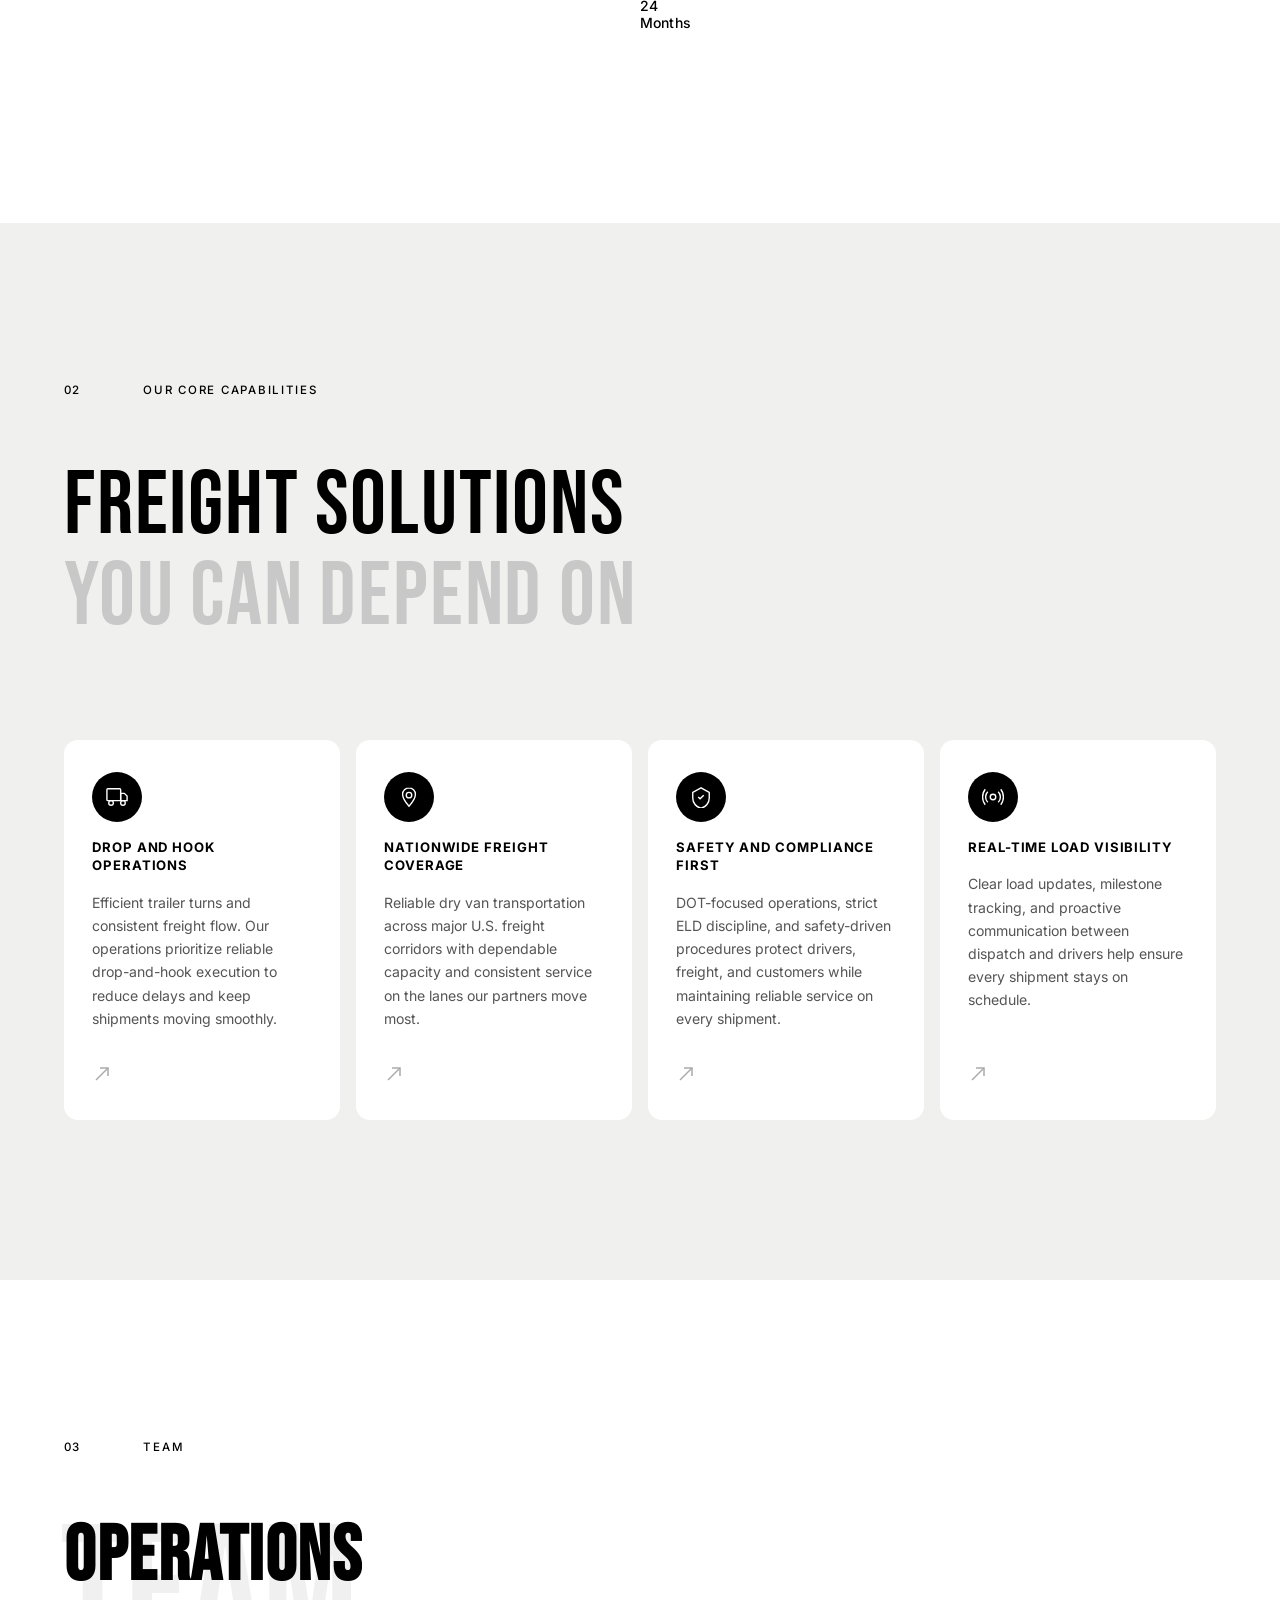
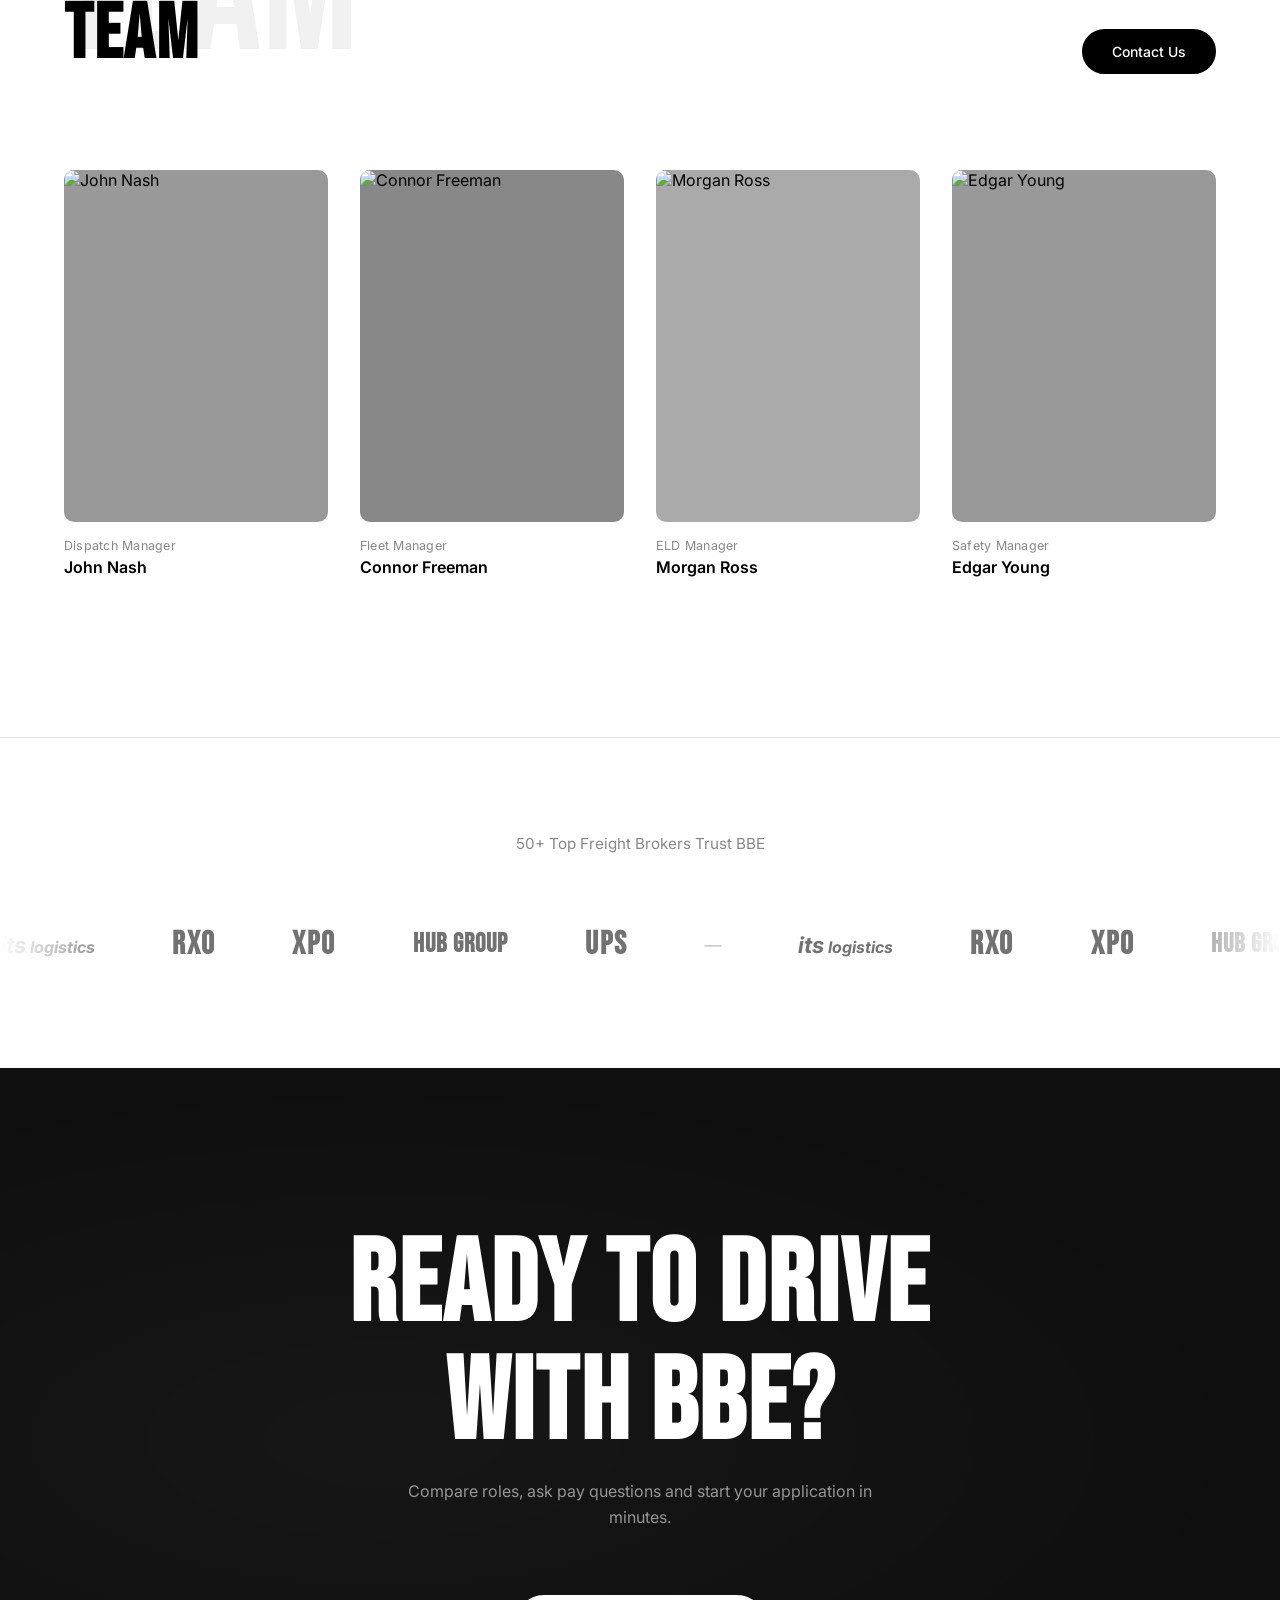
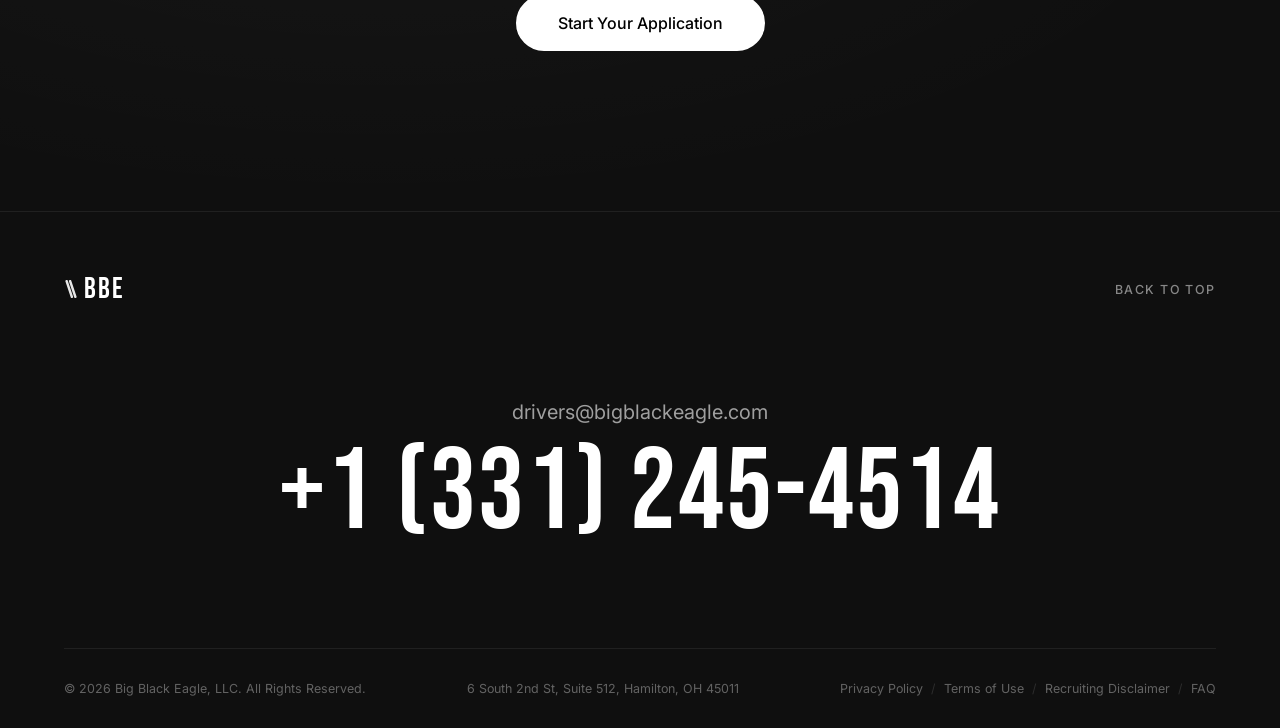
==== commit 67a770af: "2" ====
--- a/index.html
+++ b/index.html
@@ -9,46 +9,106 @@
   <link href="https://fonts.googleapis.com/css2?family=Bebas+Neue&family=Inter:wght@300;400;500;600;700&display=swap" rel="stylesheet">
   <link rel="stylesheet" href="styles.css">
 </head>
-<body>
-
-  <!-- NAVIGATION -->
+<body class="is-loading">
+
+  <!-- ═══════════════ LOADER ═══════════════ -->
+  <div class="loader" id="loader">
+    <div class="loader__inner">
+      <div class="loader__logo">
+        <span class="loader__char">B</span>
+        <span class="loader__char">B</span>
+        <span class="loader__char">E</span>
+      </div>
+      <div class="loader__bar-wrap"><div class="loader__bar"></div></div>
+    </div>
+  </div>
+
+  <!-- ═══════════════ CURSOR (desktop) ═══════════════ -->
+  <div class="cursor-dot" id="cursorDot"></div>
+  <div class="cursor-ring" id="cursorRing"></div>
+
+  <!-- ═══════════════ SCROLL PROGRESS ═══════════════ -->
+  <div class="scroll-progress" id="scrollProgress"></div>
+
+  <!-- ═══════════════ MENU OVERLAY ═══════════════ -->
+  <div class="menu-overlay" id="menuOverlay"></div>
+
+  <!-- ═══════════════ MENU PANEL ═══════════════ -->
+  <aside class="menu-panel" id="menuPanel" aria-hidden="true">
+    <div class="menu-panel__head">
+      <a href="index.html" class="menu-panel__logo">
+        <span class="mp-icon"><svg width="14" height="18" viewBox="0 0 16 20" fill="none"><line x1="3" y1="1" x2="9" y2="19" stroke="#000" stroke-width="2.8" stroke-linecap="round"/><line x1="7" y1="1" x2="13" y2="19" stroke="#000" stroke-width="2.8" stroke-linecap="round"/></svg></span>
+        <span class="mp-text">BBE</span>
+      </a>
+      <button class="menu-panel__close" id="menuClose" aria-label="Close menu">
+        <svg width="22" height="22" viewBox="0 0 22 22" fill="none" stroke="currentColor" stroke-width="1.8">
+          <line x1="2" y1="2" x2="20" y2="20"/><line x1="20" y1="2" x2="2" y2="20"/>
+        </svg>
+      </button>
+    </div>
+
+    <nav class="menu-panel__nav">
+      <a href="index.html" class="mp-link">Home</a>
+      <a href="#overview"  class="mp-link mp-link--sub">About
+        <svg width="16" height="16" viewBox="0 0 16 16" fill="none" stroke="currentColor" stroke-width="1.5"><polyline points="4,6 8,10 12,6"/></svg>
+      </a>
+      <a href="#capabilities" class="mp-link mp-link--sub">Services
+        <svg width="16" height="16" viewBox="0 0 16 16" fill="none" stroke="currentColor" stroke-width="1.5"><polyline points="4,6 8,10 12,6"/></svg>
+      </a>
+      <a href="#statistics" class="mp-link mp-link--sub">Safety
+        <svg width="16" height="16" viewBox="0 0 16 16" fill="none" stroke="currentColor" stroke-width="1.5"><polyline points="4,6 8,10 12,6"/></svg>
+      </a>
+      <a href="#footer" class="mp-link">Contacts</a>
+    </nav>
+
+    <a href="apply.html" class="menu-panel__cta-btn">Drive With Us</a>
+
+    <div class="menu-panel__info">
+      <p class="menu-panel__info-label">OUR ADDRESS</p>
+      <p class="menu-panel__info-addr">6 South 2nd St, Suite 512,<br>Hamilton, OH 45011</p>
+      <a href="tel:+13312454514" class="menu-panel__info-call">Questions? Call Us</a>
+    </div>
+  </aside>
+
+  <!-- ═══════════════ NAVIGATION ═══════════════ -->
   <header class="nav" id="nav">
     <div class="nav__inner container">
-      <a href="#" class="nav__logo">
-        <span class="logo__bolt">&#9889;</span><span class="logo__text">BBE</span>
+      <a href="index.html" class="nav__logo">
+        <span class="logo__icon"><svg width="16" height="20" viewBox="0 0 16 20" fill="none"><line x1="3" y1="1" x2="9" y2="19" stroke="currentColor" stroke-width="2.8" stroke-linecap="round"/><line x1="7" y1="1" x2="13" y2="19" stroke="currentColor" stroke-width="2.8" stroke-linecap="round"/></svg></span>
+        <span class="logo__text">BBE</span>
       </a>
       <nav class="nav__links-pill">
-        <a href="#overview" class="nav__link">About</a>
+        <a href="#overview"      class="nav__link">About</a>
         <span class="nav__sep">/</span>
-        <a href="#capabilities" class="nav__link">Services</a>
+        <a href="#capabilities"  class="nav__link">Services</a>
         <span class="nav__sep">/</span>
-        <a href="#statistics" class="nav__link">Safety</a>
+        <a href="#statistics"    class="nav__link">Safety</a>
         <span class="nav__sep">/</span>
-        <a href="#footer" class="nav__link">Contacts</a>
+        <a href="#footer"        class="nav__link">Contacts</a>
       </nav>
       <div class="nav__right">
-        <a href="#cta" class="btn-pill btn-pill--outline-white nav__cta">Drive With Us</a>
-        <button class="nav__hamburger" aria-label="Menu">
+        <a href="apply.html" class="btn-pill btn-pill--outline-white nav__cta">Drive With Us</a>
+        <button class="nav__hamburger" id="menuOpen" aria-label="Open menu">
           <span></span><span></span>
         </button>
       </div>
     </div>
-    <!-- Mobile menu -->
-    <div class="nav__mobile-menu">
-      <a href="#overview" class="nav__mobile-link">About</a>
-      <a href="#capabilities" class="nav__mobile-link">Services</a>
-      <a href="#statistics" class="nav__mobile-link">Safety</a>
-      <a href="#footer" class="nav__mobile-link">Contacts</a>
-      <a href="#cta" class="nav__mobile-link nav__mobile-link--cta">Drive With Us</a>
-    </div>
   </header>
 
   <main>
 
-    <!-- HERO -->
+    <!-- ═══════════════ HERO ═══════════════ -->
     <section class="hero" id="hero">
+      <div class="hero__video-wrap">
+        <!-- Drop your video file named hero-video.mp4 into this folder and it will autoplay here -->
+        <video class="hero__video" autoplay muted loop playsinline id="heroVideo">
+          <source src="hero-video.mp4" type="video/mp4">
+        </video>
+      </div>
       <div class="hero__overlay"></div>
-      <h1 class="hero__title">ABOUT US</h1>
+      <div class="hero__content">
+        <h1 class="hero__title">ABOUT US</h1>
+      </div>
       <div class="hero__dots">
         <span class="hero__dot is-active"></span>
         <span class="hero__dot"></span>
@@ -59,9 +119,13 @@
         <span class="hero__dot"></span>
         <span class="hero__dot"></span>
       </div>
-    </section>
-
-    <!-- OVERVIEW 01 -->
+      <div class="hero__scroll-hint">
+        <span>Scroll</span>
+        <div class="hero__scroll-line"></div>
+      </div>
+    </section>
+
+    <!-- ═══════════════ OVERVIEW 01 ═══════════════ -->
     <section class="overview" id="overview">
       <div class="container">
         <div class="section-label" data-reveal>
@@ -73,8 +137,8 @@
           <div class="overview__left">
             <h2 class="overview__heading">
               <span data-heading-reveal data-delay="0">RELIABLE</span>
-              <span data-heading-reveal data-delay="0.08">NATIONWIDE DRY</span>
-              <span data-heading-reveal data-delay="0.16">VAN FREIGHT</span>
+              <span data-heading-reveal data-delay="0.1">NATIONWIDE DRY</span>
+              <span data-heading-reveal data-delay="0.2">VAN FREIGHT</span>
             </h2>
             <p class="overview__body" data-reveal>
               Big Black Eagle (BBE) is a U.S. dry van carrier focused on reliable drop-and-hook operations and consistent freight movement across major U.S. lanes. Our operations combine experienced drivers, disciplined dispatch, and a safety-first culture to deliver dependable transportation every day.
@@ -83,27 +147,19 @@
               We believe strong transportation companies are built by strong drivers. That's why we continue growing our fleet and welcome professional drivers who value reliability, safety, and long-term opportunities on the road.
             </p>
           </div>
-          <div class="overview__images">
-            <img
-              class="overview__img overview__img--back"
-              src="https://picsum.photos/seed/dispatcher/600/700"
-              alt="Dispatcher at work"
-              style="background-color:#888"
-              loading="lazy"
-            >
-            <img
-              class="overview__img overview__img--front"
-              src="https://picsum.photos/seed/manager/600/700"
-              alt="Manager with tablet"
-              style="background-color:#aaa"
-              loading="lazy"
-            >
-          </div>
-        </div>
-      </div>
-    </section>
-
-    <!-- CARDS 2×2 -->
+          <div class="overview__images" data-parallax-wrap>
+            <img class="overview__img overview__img--back"
+              src="https://images.unsplash.com/photo-1601584115197-04ecc0da31d7?w=600&h=700&fit=crop&q=80"
+              alt="Scania semi-truck on open highway" style="background-color:#888" loading="lazy">
+            <img class="overview__img overview__img--front"
+              src="https://images.unsplash.com/photo-1616432043562-3671ea2e5242?w=600&h=700&fit=crop&q=80"
+              alt="Dry-van truck at dusk" style="background-color:#aaa" loading="lazy">
+          </div>
+        </div>
+      </div>
+    </section>
+
+    <!-- ═══════════════ CARDS 2×2 ═══════════════ -->
     <section class="cards-section" id="cards">
       <div class="container">
         <div class="cards-grid">
@@ -114,8 +170,7 @@
             </div>
             <div class="card__arrow">
               <svg width="18" height="18" viewBox="0 0 18 18" fill="none" stroke="currentColor" stroke-width="2">
-                <line x1="3" y1="15" x2="15" y2="3"/>
-                <polyline points="7,3 15,3 15,11"/>
+                <line x1="3" y1="15" x2="15" y2="3"/><polyline points="7,3 15,3 15,11"/>
               </svg>
             </div>
           </div>
@@ -126,8 +181,7 @@
             </div>
             <div class="card__arrow">
               <svg width="18" height="18" viewBox="0 0 18 18" fill="none" stroke="currentColor" stroke-width="2">
-                <line x1="3" y1="15" x2="15" y2="3"/>
-                <polyline points="7,3 15,3 15,11"/>
+                <line x1="3" y1="15" x2="15" y2="3"/><polyline points="7,3 15,3 15,11"/>
               </svg>
             </div>
           </div>
@@ -138,8 +192,7 @@
             </div>
             <div class="card__arrow">
               <svg width="18" height="18" viewBox="0 0 18 18" fill="none" stroke="currentColor" stroke-width="2">
-                <line x1="3" y1="15" x2="15" y2="3"/>
-                <polyline points="7,3 15,3 15,11"/>
+                <line x1="3" y1="15" x2="15" y2="3"/><polyline points="7,3 15,3 15,11"/>
               </svg>
             </div>
           </div>
@@ -150,54 +203,36 @@
             </div>
             <div class="card__arrow">
               <svg width="18" height="18" viewBox="0 0 18 18" fill="none" stroke="currentColor" stroke-width="2">
-                <line x1="3" y1="15" x2="15" y2="3"/>
-                <polyline points="7,3 15,3 15,11"/>
-              </svg>
-            </div>
-          </div>
-        </div>
-      </div>
-    </section>
-
-    <!-- STATISTICS -->
+                <line x1="3" y1="15" x2="15" y2="3"/><polyline points="7,3 15,3 15,11"/>
+              </svg>
+            </div>
+          </div>
+        </div>
+      </div>
+    </section>
+
+    <!-- ═══════════════ STATISTICS ═══════════════ -->
     <section class="statistics" id="statistics">
       <div class="container">
         <div class="stats__grid">
-          <!-- Row 1 left -->
           <div class="stat-item">
-            <div class="stat-item__label" data-reveal>
-              Fleet &amp; Capacity
-              <span class="stat-item__arrow">&#8599;</span>
-            </div>
+            <div class="stat-item__label" data-reveal>Fleet &amp; Capacity <span class="stat-item__arrow">&#8599;</span></div>
             <div class="stats__number" data-target="150" data-suffix="+">150+</div>
             <div class="stat-item__sub" data-reveal>Active Fleet</div>
           </div>
-          <!-- Vertical divider -->
           <div class="stats__divider"></div>
-          <!-- Row 1 right -->
           <div class="stat-item">
-            <div class="stat-item__label" data-reveal>
-              Nationwide Coverage
-              <span class="stat-item__arrow">&#8599;</span>
-            </div>
+            <div class="stat-item__label" data-reveal>Nationwide Coverage <span class="stat-item__arrow">&#8599;</span></div>
             <div class="stats__number" data-target="48" data-suffix="">48</div>
             <div class="stat-item__sub" data-reveal>States Served</div>
           </div>
-          <!-- Row 2 left -->
           <div class="stat-item">
-            <div class="stat-item__label" data-reveal>
-              Proven Experience
-              <span class="stat-item__arrow">&#8599;</span>
-            </div>
+            <div class="stat-item__label" data-reveal>Proven Experience <span class="stat-item__arrow">&#8599;</span></div>
             <div class="stats__number" data-target="2019" data-suffix="">2019</div>
             <div class="stat-item__sub" data-reveal>Operating Since</div>
           </div>
-          <!-- Row 2 right -->
           <div class="stat-item">
-            <div class="stat-item__label" data-reveal>
-              Roadside Inspections
-              <span class="stat-item__arrow">&#8599;</span>
-            </div>
+            <div class="stat-item__label" data-reveal>Roadside Inspections <span class="stat-item__arrow">&#8599;</span></div>
             <div class="stats__number" data-target="853" data-suffix="">853</div>
             <div class="stat-item__sub" data-reveal>Last 24 Months</div>
           </div>
@@ -205,10 +240,10 @@
       </div>
     </section>
 
-    <!-- CAPABILITIES 02 -->
+    <!-- ═══════════════ CAPABILITIES 02 ═══════════════ -->
     <section class="capabilities" id="capabilities">
       <div class="container">
-        <div class="section-label section-label--dark" data-reveal>
+        <div class="section-label" data-reveal>
           <span class="section-label__num">02</span>
           <span class="section-label__line"></span>
           <span class="section-label__text">OUR CORE CAPABILITIES</span>
@@ -218,7 +253,7 @@
             <span data-heading-reveal data-delay="0">FREIGHT SOLUTIONS</span>
           </div>
           <div class="capabilities__headline capabilities__headline--ghost">
-            <span data-heading-reveal data-delay="0.1">YOU CAN DEPEND ON</span>
+            <span data-heading-reveal data-delay="0.12">YOU CAN DEPEND ON</span>
           </div>
         </div>
         <div class="capabilities__cards">
@@ -227,16 +262,14 @@
               <svg width="22" height="22" viewBox="0 0 24 24" fill="none" stroke="white" stroke-width="1.5">
                 <rect x="1" y="3" width="15" height="13" rx="1"/>
                 <path d="M16 8h4l3 3v5h-7V8z"/>
-                <circle cx="5.5" cy="18.5" r="2.5"/>
-                <circle cx="18.5" cy="18.5" r="2.5"/>
+                <circle cx="5.5" cy="18.5" r="2.5"/><circle cx="18.5" cy="18.5" r="2.5"/>
               </svg>
             </div>
             <h3 class="cap-card__title">DROP AND HOOK OPERATIONS</h3>
             <p class="cap-card__body">Efficient trailer turns and consistent freight flow. Our operations prioritize reliable drop-and-hook execution to reduce delays and keep shipments moving smoothly.</p>
             <div class="cap-card__arrow">
               <svg width="20" height="20" viewBox="0 0 20 20" fill="none" stroke="currentColor" stroke-width="1.5">
-                <line x1="4" y1="16" x2="16" y2="4"/>
-                <polyline points="8,4 16,4 16,12"/>
+                <line x1="4" y1="16" x2="16" y2="4"/><polyline points="8,4 16,4 16,12"/>
               </svg>
             </div>
           </div>
@@ -251,8 +284,7 @@
             <p class="cap-card__body">Reliable dry van transportation across major U.S. freight corridors with dependable capacity and consistent service on the lanes our partners move most.</p>
             <div class="cap-card__arrow">
               <svg width="20" height="20" viewBox="0 0 20 20" fill="none" stroke="currentColor" stroke-width="1.5">
-                <line x1="4" y1="16" x2="16" y2="4"/>
-                <polyline points="8,4 16,4 16,12"/>
+                <line x1="4" y1="16" x2="16" y2="4"/><polyline points="8,4 16,4 16,12"/>
               </svg>
             </div>
           </div>
@@ -267,8 +299,7 @@
             <p class="cap-card__body">DOT-focused operations, strict ELD discipline, and safety-driven procedures protect drivers, freight, and customers while maintaining reliable service on every shipment.</p>
             <div class="cap-card__arrow">
               <svg width="20" height="20" viewBox="0 0 20 20" fill="none" stroke="currentColor" stroke-width="1.5">
-                <line x1="4" y1="16" x2="16" y2="4"/>
-                <polyline points="8,4 16,4 16,12"/>
+                <line x1="4" y1="16" x2="16" y2="4"/><polyline points="8,4 16,4 16,12"/>
               </svg>
             </div>
           </div>
@@ -276,26 +307,23 @@
             <div class="cap-card__icon">
               <svg width="22" height="22" viewBox="0 0 24 24" fill="none" stroke="white" stroke-width="1.5">
                 <circle cx="12" cy="12" r="3"/>
-                <path d="M6.3 6.3a8 8 0 0 0 0 11.4"/>
-                <path d="M17.7 6.3a8 8 0 0 1 0 11.4"/>
-                <path d="M3.5 3.5a14 14 0 0 0 0 17"/>
-                <path d="M20.5 3.5a14 14 0 0 1 0 17"/>
+                <path d="M6.3 6.3a8 8 0 0 0 0 11.4"/><path d="M17.7 6.3a8 8 0 0 1 0 11.4"/>
+                <path d="M3.5 3.5a14 14 0 0 0 0 17"/><path d="M20.5 3.5a14 14 0 0 1 0 17"/>
               </svg>
             </div>
             <h3 class="cap-card__title">REAL-TIME LOAD VISIBILITY</h3>
             <p class="cap-card__body">Clear load updates, milestone tracking, and proactive communication between dispatch and drivers help ensure every shipment stays on schedule.</p>
             <div class="cap-card__arrow">
               <svg width="20" height="20" viewBox="0 0 20 20" fill="none" stroke="currentColor" stroke-width="1.5">
-                <line x1="4" y1="16" x2="16" y2="4"/>
-                <polyline points="8,4 16,4 16,12"/>
-              </svg>
-            </div>
-          </div>
-        </div>
-      </div>
-    </section>
-
-    <!-- TEAM 03 -->
+                <line x1="4" y1="16" x2="16" y2="4"/><polyline points="8,4 16,4 16,12"/>
+              </svg>
+            </div>
+          </div>
+        </div>
+      </div>
+    </section>
+
+    <!-- ═══════════════ TEAM 03 ═══════════════ -->
     <section class="team" id="team">
       <div class="container">
         <div class="section-label" data-reveal>
@@ -308,53 +336,37 @@
             <span class="team__headline-ghost">TEAM</span>
             <h2 class="team__headline">
               <span data-heading-reveal data-delay="0">OPERATIONS</span>
-              <span data-heading-reveal data-delay="0.08"> TEAM</span>
+              <span data-heading-reveal data-delay="0.1">TEAM</span>
             </h2>
           </div>
           <a href="#footer" class="btn-pill btn-pill--black">Contact Us</a>
         </div>
         <div class="team__grid">
           <div class="team-member" data-team-member>
-            <img
-              class="team-member__photo"
-              src="https://picsum.photos/seed/nash/400/480"
-              alt="John Nash"
-              style="background-color:#999"
-              loading="lazy"
-            >
+            <div class="team-member__img-wrap">
+              <img class="team-member__photo" src="https://images.unsplash.com/photo-1507003211169-0a1dd7228f2d?w=400&h=480&fit=crop&q=80" alt="John Nash" style="background-color:#999" loading="lazy">
+            </div>
             <p class="team-member__role">Dispatch Manager</p>
             <p class="team-member__name">John Nash</p>
           </div>
           <div class="team-member" data-team-member>
-            <img
-              class="team-member__photo"
-              src="https://picsum.photos/seed/freeman/400/480"
-              alt="Connor Freeman"
-              style="background-color:#888"
-              loading="lazy"
-            >
+            <div class="team-member__img-wrap">
+              <img class="team-member__photo" src="https://images.unsplash.com/photo-1500648767791-00dcc994a43e?w=400&h=480&fit=crop&q=80" alt="Connor Freeman" style="background-color:#888" loading="lazy">
+            </div>
             <p class="team-member__role">Fleet Manager</p>
             <p class="team-member__name">Connor Freeman</p>
           </div>
           <div class="team-member" data-team-member>
-            <img
-              class="team-member__photo"
-              src="https://picsum.photos/seed/ross/400/480"
-              alt="Morgan Ross"
-              style="background-color:#aaa"
-              loading="lazy"
-            >
+            <div class="team-member__img-wrap">
+              <img class="team-member__photo" src="https://images.unsplash.com/photo-1573497019940-1c28c88b4f3e?w=400&h=480&fit=crop&q=80" alt="Morgan Ross" style="background-color:#aaa" loading="lazy">
+            </div>
             <p class="team-member__role">ELD Manager</p>
             <p class="team-member__name">Morgan Ross</p>
           </div>
           <div class="team-member" data-team-member>
-            <img
-              class="team-member__photo"
-              src="https://picsum.photos/seed/young/400/480"
-              alt="Edgar Young"
-              style="background-color:#999"
-              loading="lazy"
-            >
+            <div class="team-member__img-wrap">
+              <img class="team-member__photo" src="https://images.unsplash.com/photo-1560250097-0b93528c311a?w=400&h=480&fit=crop&q=80" alt="Edgar Young" style="background-color:#999" loading="lazy">
+            </div>
             <p class="team-member__role">Safety Manager</p>
             <p class="team-member__name">Edgar Young</p>
           </div>
@@ -362,48 +374,51 @@
       </div>
     </section>
 
-    <!-- PARTNERS -->
+    <!-- ═══════════════ PARTNERS (marquee) ═══════════════ -->
     <section class="partners" id="partners">
       <p class="partners__heading" data-reveal>50+ Top Freight Brokers Trust BBE</p>
-      <div class="partners__logos">
-        <div class="partner-logo" data-reveal><span class="partner-logo__text partner-logo__its"><em>its</em> logistics</span></div>
-        <div class="partner-logo" data-reveal><span class="partner-logo__text partner-logo__rxo">RXO</span></div>
-        <div class="partner-logo" data-reveal><span class="partner-logo__text partner-logo__xpo">XPO</span></div>
-        <div class="partner-logo" data-reveal>
-          <span class="partner-logo__text partner-logo__hub">
-            <svg width="120" height="36" viewBox="0 0 120 36" fill="none">
-              <rect x="0" y="4" width="28" height="28" rx="2" fill="#000"/>
-              <text x="4" y="24" font-family="Inter,sans-serif" font-size="10" font-weight="700" fill="white">HH</text>
-              <text x="36" y="20" font-family="Inter,sans-serif" font-size="14" font-weight="700" fill="#000">Hub Group</text>
-            </svg>
-          </span>
-        </div>
-        <div class="partner-logo" data-reveal><span class="partner-logo__text partner-logo__ups">UPS</span></div>
-      </div>
-    </section>
-
-    <!-- CTA -->
+      <div class="marquee" aria-hidden="true">
+        <div class="marquee__track">
+          <div class="partner-logo"><span class="partner-logo__its"><em>its</em> logistics</span></div>
+          <div class="partner-logo"><span class="partner-logo__rxo">RXO</span></div>
+          <div class="partner-logo"><span class="partner-logo__xpo">XPO</span></div>
+          <div class="partner-logo"><span class="partner-logo__hub">Hub Group</span></div>
+          <div class="partner-logo"><span class="partner-logo__ups">UPS</span></div>
+          <div class="partner-logo partner-logo--sep">&#9472;</div>
+          <!-- duplicate for seamless loop -->
+          <div class="partner-logo"><span class="partner-logo__its"><em>its</em> logistics</span></div>
+          <div class="partner-logo"><span class="partner-logo__rxo">RXO</span></div>
+          <div class="partner-logo"><span class="partner-logo__xpo">XPO</span></div>
+          <div class="partner-logo"><span class="partner-logo__hub">Hub Group</span></div>
+          <div class="partner-logo"><span class="partner-logo__ups">UPS</span></div>
+          <div class="partner-logo partner-logo--sep">&#9472;</div>
+        </div>
+      </div>
+    </section>
+
+    <!-- ═══════════════ CTA ═══════════════ -->
     <section class="cta" id="cta">
       <div class="container cta__inner">
         <h2 class="cta__title">
           <span data-heading-reveal data-delay="0">READY TO DRIVE</span>
-          <span data-heading-reveal data-delay="0.1">WITH BBE?</span>
+          <span data-heading-reveal data-delay="0.12">WITH BBE?</span>
         </h2>
         <p class="cta__subtitle" data-reveal>Compare roles, ask pay questions and start your application in minutes.</p>
-        <a href="#" class="btn-pill btn-pill--white" data-reveal>Start Your Application</a>
+        <a href="apply.html" class="btn-pill btn-pill--white cta__btn" data-reveal>Start Your Application</a>
       </div>
     </section>
 
   </main>
 
-  <!-- FOOTER -->
+  <!-- ═══════════════ FOOTER ═══════════════ -->
   <footer class="footer" id="footer">
     <div class="container">
       <div class="footer__top">
-        <a href="#" class="nav__logo nav__logo--footer">
-          <span class="logo__bolt">&#9889;</span><span class="logo__text">BBE</span>
+        <a href="index.html" class="nav__logo nav__logo--footer">
+          <span class="logo__icon"><svg width="14" height="18" viewBox="0 0 16 20" fill="none"><line x1="3" y1="1" x2="9" y2="19" stroke="currentColor" stroke-width="2.8" stroke-linecap="round"/><line x1="7" y1="1" x2="13" y2="19" stroke="currentColor" stroke-width="2.8" stroke-linecap="round"/></svg></span>
+          <span class="logo__text">BBE</span>
         </a>
-        <a href="#hero" class="footer__back-to-top">BACK TO TOP</a>
+        <a href="#" class="footer__back-to-top" id="backToTop">BACK TO TOP</a>
       </div>
       <a href="mailto:drivers@bigblackeagle.com" class="footer__email">drivers@bigblackeagle.com</a>
       <a href="tel:+13312454514" class="footer__phone">+1 (331) 245-4514</a>
@@ -411,12 +426,9 @@
         <p>© 2026 Big Black Eagle, LLC. All Rights Reserved.</p>
         <p>6 South 2nd St, Suite 512, Hamilton, OH 45011</p>
         <nav class="footer__legal">
-          <a href="#">Privacy Policy</a>
-          <span>/</span>
-          <a href="#">Terms of Use</a>
-          <span>/</span>
-          <a href="#">Recruiting Disclaimer</a>
-          <span>/</span>
+          <a href="#">Privacy Policy</a><span>/</span>
+          <a href="#">Terms of Use</a><span>/</span>
+          <a href="#">Recruiting Disclaimer</a><span>/</span>
           <a href="#">FAQ</a>
         </nav>
       </div>
@@ -425,6 +437,7 @@
 
   <script src="https://cdnjs.cloudflare.com/ajax/libs/gsap/3.12.5/gsap.min.js"></script>
   <script src="https://cdnjs.cloudflare.com/ajax/libs/gsap/3.12.5/ScrollTrigger.min.js"></script>
+  <script src="https://cdnjs.cloudflare.com/ajax/libs/gsap/3.12.5/ScrollToPlugin.min.js"></script>
   <script src="script.js"></script>
 </body>
 </html>
--- a/styles.css
+++ b/styles.css
@@ -1,4 +1,6 @@
-/* ===== RESET & BASE ===== */
+/* ══════════════════════════════════════════
+   RESET & BASE
+══════════════════════════════════════════ */
 *, *::before, *::after { box-sizing: border-box; margin: 0; padding: 0; }
 html { scroll-behavior: smooth; overflow-x: hidden; }
 body {
@@ -8,10 +10,13 @@
   overflow-x: hidden;
   -webkit-font-smoothing: antialiased;
 }
+body.is-loading { overflow: hidden; }
 img { display: block; max-width: 100%; }
 a { text-decoration: none; color: inherit; }
 
-/* ===== DESIGN TOKENS ===== */
+/* ══════════════════════════════════════════
+   DESIGN TOKENS
+══════════════════════════════════════════ */
 :root {
   --color-black:     #000000;
   --color-white:     #ffffff;
@@ -19,23 +24,22 @@
   --color-bg-dark:   #0f0f0f;
   --color-gray-text: #888888;
   --color-border:    #e0e0e0;
+  --color-accent:    #e0e0e0;
 
   --font-display: 'Bebas Neue', cursive;
   --font-body:    'Inter', sans-serif;
 
-  --fs-hero:    clamp(5.5rem, 16vw, 14rem);
-  --fs-h1:      clamp(2.8rem, 6vw, 5.5rem);
-  --fs-stat:    clamp(4.5rem, 10vw, 9rem);
-  --fs-label:   0.72rem;
-  --fs-body:    1rem;
-  --fs-small:   0.875rem;
-
-  --space-xs:   0.5rem;
-  --space-sm:   1rem;
-  --space-md:   2rem;
-  --space-lg:   4rem;
-  --space-xl:   6rem;
-  --space-xxl:  10rem;
+  --fs-hero:  clamp(5.5rem, 16vw, 14rem);
+  --fs-h1:    clamp(2.8rem, 6vw, 5.5rem);
+  --fs-stat:  clamp(4.5rem, 10vw, 9rem);
+  --fs-label: 0.72rem;
+  --fs-small: 0.875rem;
+
+  --space-sm:  1rem;
+  --space-md:  2rem;
+  --space-lg:  4rem;
+  --space-xl:  6rem;
+  --space-xxl: 10rem;
 
   --container-max: 1380px;
   --container-pad: clamp(1.25rem, 5vw, 4rem);
@@ -45,7 +49,226 @@
   --radius-card: 18px;
 }
 
-/* ===== LAYOUT ===== */
+/* ══════════════════════════════════════════
+   LOADER
+══════════════════════════════════════════ */
+.loader {
+  position: fixed;
+  inset: 0;
+  background: #0f0f0f;
+  z-index: 9999;
+  display: flex;
+  align-items: center;
+  justify-content: center;
+}
+.loader__inner { text-align: center; }
+.loader__logo { line-height: 1; margin-bottom: 2rem; }
+.loader__char {
+  font-family: var(--font-display);
+  font-size: clamp(5rem, 16vw, 11rem);
+  color: var(--color-white);
+  display: inline-block;
+  opacity: 0;
+  transform: translateY(-70px);
+  animation: charDrop 0.9s var(--ease-expo) forwards;
+}
+.loader__char:nth-child(1) { animation-delay: 0.1s; }
+.loader__char:nth-child(2) { animation-delay: 0.22s; }
+.loader__char:nth-child(3) { animation-delay: 0.34s; }
+@keyframes charDrop {
+  to { opacity: 1; transform: translateY(0); }
+}
+.loader__bar-wrap {
+  width: 160px;
+  height: 2px;
+  background: rgba(255,255,255,0.12);
+  margin: 0 auto;
+  overflow: hidden;
+  border-radius: 2px;
+}
+.loader__bar {
+  height: 100%;
+  width: 100%;
+  background: var(--color-white);
+  transform: scaleX(0);
+  transform-origin: left;
+  animation: barFill 1.4s 0.5s var(--ease-expo) forwards;
+}
+@keyframes barFill { to { transform: scaleX(1); } }
+
+/* ══════════════════════════════════════════
+   LOGO ICON (replaces emoji bolt)
+══════════════════════════════════════════ */
+.logo__icon {
+  display: inline-flex;
+  align-items: center;
+  margin-right: 0.2rem;
+  opacity: 0.9;
+  transform: translateY(-1px);
+}
+.logo__icon svg { display: block; }
+.mp-icon { display: inline-flex; align-items: center; margin-right: 0.2rem; }
+.mp-icon svg { display: block; }
+
+/* ══════════════════════════════════════════
+   CURSOR
+══════════════════════════════════════════ */
+@media (pointer: fine) {
+  * { cursor: none !important; }
+}
+.cursor-dot,
+.cursor-ring {
+  position: fixed;
+  border-radius: 50%;
+  pointer-events: none;
+  z-index: 9998;
+  transform: translate(-50%, -50%);
+  will-change: transform;
+  display: none;
+}
+@media (pointer: fine) {
+  .cursor-dot  { display: block; width: 7px;  height: 7px;  background: var(--color-white); mix-blend-mode: difference; }
+  .cursor-ring { display: block; width: 34px; height: 34px; border: 1.5px solid rgba(255,255,255,0.5); mix-blend-mode: difference; }
+}
+
+/* ══════════════════════════════════════════
+   SCROLL PROGRESS
+══════════════════════════════════════════ */
+.scroll-progress {
+  position: fixed;
+  top: 0; left: 0;
+  width: 100%;
+  height: 2px;
+  background: rgba(255,255,255,0.8);
+  z-index: 1001;
+  transform-origin: left;
+  transform: scaleX(0);
+}
+
+/* ══════════════════════════════════════════
+   MENU OVERLAY
+══════════════════════════════════════════ */
+.menu-overlay {
+  position: fixed;
+  inset: 0;
+  background: rgba(0,0,0,0.55);
+  z-index: 1001;
+  opacity: 0;
+  visibility: hidden;
+  transition: opacity 0.5s var(--ease-expo), visibility 0.5s;
+  backdrop-filter: blur(2px);
+}
+.menu-overlay.is-visible { opacity: 1; visibility: visible; }
+
+/* ══════════════════════════════════════════
+   MENU PANEL
+══════════════════════════════════════════ */
+.menu-panel {
+  position: fixed;
+  top: 0; right: 0;
+  width: min(68vw, 520px);
+  height: 100vh;
+  background: var(--color-white);
+  z-index: 1002;
+  transform: translateX(101%);
+  transition: transform 0.7s var(--ease-expo);
+  overflow-y: auto;
+  display: flex;
+  flex-direction: column;
+  padding: 2rem 2.5rem 3rem;
+}
+.menu-panel.is-open { transform: translateX(0); }
+
+.menu-panel__head {
+  display: flex;
+  justify-content: space-between;
+  align-items: center;
+  margin-bottom: 3rem;
+}
+.menu-panel__logo {
+  display: flex;
+  align-items: center;
+  gap: 0.3rem;
+  font-family: var(--font-display);
+  font-size: 2rem;
+  color: var(--color-black);
+}
+.mp-text { line-height: 1; letter-spacing: 0.06em; }
+
+.menu-panel__close {
+  width: 40px; height: 40px;
+  border-radius: 50%;
+  border: 1.5px solid #ddd;
+  background: transparent;
+  cursor: pointer;
+  display: grid;
+  place-items: center;
+  color: var(--color-black);
+  transition: border-color 0.3s, background 0.3s;
+}
+.menu-panel__close:hover { border-color: var(--color-black); background: var(--color-black); color: var(--color-white); }
+
+.menu-panel__nav { display: flex; flex-direction: column; gap: 0.25rem; margin-bottom: 2.5rem; }
+.mp-link {
+  display: flex;
+  align-items: center;
+  justify-content: space-between;
+  font-family: var(--font-body);
+  font-size: 1.5rem;
+  font-weight: 400;
+  color: var(--color-black);
+  padding: 0.8rem 0;
+  border-bottom: 1px solid #f0f0f0;
+  transition: color 0.2s;
+  opacity: 0;
+  transform: translateX(24px);
+}
+.mp-link:hover { color: var(--color-gray-text); }
+.mp-link svg { flex-shrink: 0; opacity: 0.4; }
+
+.menu-panel__cta-btn {
+  display: block;
+  width: 100%;
+  padding: 1.1rem 2rem;
+  background: var(--color-black);
+  color: var(--color-white);
+  border-radius: 100px;
+  text-align: center;
+  font-size: 0.95rem;
+  font-weight: 600;
+  letter-spacing: 0.05em;
+  transition: background 0.3s, transform 0.3s var(--ease-expo);
+  margin-bottom: 2.5rem;
+  opacity: 0;
+}
+.menu-panel__cta-btn:hover { background: #222; transform: translateY(-2px); }
+
+.menu-panel__info { margin-top: auto; opacity: 0; }
+.menu-panel__info-label {
+  font-size: 0.7rem;
+  font-weight: 700;
+  letter-spacing: 0.14em;
+  text-transform: uppercase;
+  color: var(--color-gray-text);
+  margin-bottom: 0.6rem;
+}
+.menu-panel__info-addr {
+  font-size: 0.95rem;
+  line-height: 1.65;
+  color: #333;
+  margin-bottom: 1rem;
+}
+.menu-panel__info-call {
+  font-size: 0.9rem;
+  font-weight: 500;
+  color: var(--color-black);
+  text-decoration: underline;
+  text-underline-offset: 3px;
+}
+
+/* ══════════════════════════════════════════
+   LAYOUT
+══════════════════════════════════════════ */
 .container {
   width: 100%;
   max-width: var(--container-max);
@@ -53,7 +276,9 @@
   padding-inline: var(--container-pad);
 }
 
-/* ===== SECTION LABEL ===== */
+/* ══════════════════════════════════════════
+   SECTION LABEL
+══════════════════════════════════════════ */
 .section-label {
   display: flex;
   align-items: center;
@@ -61,33 +286,21 @@
   margin-bottom: var(--space-lg);
   color: var(--color-black);
 }
-.section-label--dark { color: var(--color-black); }
-.section-label__num {
-  font-family: var(--font-body);
-  font-size: var(--fs-label);
-  font-weight: 500;
-  letter-spacing: 0.06em;
-}
+.section-label__num  { font-size: var(--fs-label); font-weight: 500; letter-spacing: 0.06em; }
 .section-label__line {
-  display: block;
-  width: 40px;
-  height: 1px;
-  background: currentColor;
-  opacity: 0.4;
-}
-.section-label__text {
-  font-size: var(--fs-label);
-  font-weight: 500;
-  letter-spacing: 0.15em;
-  text-transform: uppercase;
-}
-
-/* ===== BUTTONS ===== */
+  display: block; width: 40px; height: 1px;
+  background: currentColor; opacity: 0.4;
+  transform-origin: left; transform: scaleX(0);
+}
+.section-label__text { font-size: var(--fs-label); font-weight: 500; letter-spacing: 0.15em; text-transform: uppercase; }
+
+/* ══════════════════════════════════════════
+   BUTTONS
+══════════════════════════════════════════ */
 .btn-pill {
   display: inline-flex;
   align-items: center;
   justify-content: center;
-  gap: 0.75rem;
   padding: 0.75rem 1.75rem;
   border-radius: 100px;
   font-family: var(--font-body);
@@ -95,52 +308,31 @@
   font-size: 0.875rem;
   cursor: pointer;
   border: 2px solid transparent;
-  transition: background 0.3s var(--ease-expo), color 0.3s var(--ease-expo), border-color 0.3s var(--ease-expo), transform 0.3s var(--ease-expo);
+  transition: background 0.35s var(--ease-expo), color 0.35s, border-color 0.35s, transform 0.35s var(--ease-expo), box-shadow 0.35s;
   white-space: nowrap;
-}
-.btn-pill:hover { transform: translateY(-2px); }
-.btn-pill--outline-white {
-  background: transparent;
-  color: var(--color-white);
-  border-color: rgba(255,255,255,0.5);
-}
-.btn-pill--outline-white:hover {
-  background: var(--color-white);
-  color: var(--color-black);
-  border-color: var(--color-white);
-}
-.btn-pill--black {
-  background: var(--color-black);
-  color: var(--color-white);
-  border-color: var(--color-black);
-}
-.btn-pill--black:hover {
-  background: transparent;
-  color: var(--color-black);
-}
-.btn-pill--white {
-  background: var(--color-white);
-  color: var(--color-black);
-  border-color: var(--color-white);
-}
-.btn-pill--white:hover {
-  background: transparent;
-  color: var(--color-white);
-}
-
-/* ===== NAVIGATION ===== */
+  position: relative;
+  overflow: hidden;
+}
+.btn-pill:hover { transform: translateY(-2px); box-shadow: 0 8px 24px rgba(0,0,0,0.15); }
+.btn-pill--outline-white { background: transparent; color: var(--color-white); border-color: rgba(255,255,255,0.5); }
+.btn-pill--outline-white:hover { background: var(--color-white); color: var(--color-black); border-color: var(--color-white); }
+.btn-pill--black { background: var(--color-black); color: var(--color-white); border-color: var(--color-black); }
+.btn-pill--black:hover { background: transparent; color: var(--color-black); }
+.btn-pill--white { background: var(--color-white); color: var(--color-black); border-color: var(--color-white); }
+.btn-pill--white:hover { background: transparent; color: var(--color-white); }
+
+/* ══════════════════════════════════════════
+   NAVIGATION
+══════════════════════════════════════════ */
 .nav {
-  position: fixed;
-  top: 0;
-  left: 0;
-  width: 100%;
-  z-index: 1000;
-  transition: background 0.4s var(--ease-expo), backdrop-filter 0.4s;
+  position: fixed; top: 0; left: 0;
+  width: 100%; z-index: 1000;
+  transition: background 0.5s var(--ease-expo), backdrop-filter 0.5s;
 }
 .nav.is-scrolled {
   background: rgba(10,10,10,0.88);
-  backdrop-filter: blur(14px);
-  -webkit-backdrop-filter: blur(14px);
+  backdrop-filter: blur(16px);
+  -webkit-backdrop-filter: blur(16px);
 }
 .nav__inner {
   display: flex;
@@ -150,167 +342,112 @@
   gap: var(--space-md);
 }
 .nav__logo {
-  display: flex;
-  align-items: center;
-  gap: 0.2rem;
+  display: flex; align-items: center; gap: 0.2rem;
   font-family: var(--font-display);
   font-size: 1.8rem;
   color: var(--color-white);
   letter-spacing: 0.04em;
   flex-shrink: 0;
 }
-.logo__bolt {
-  color: #e8e8e8;
-  font-size: 1.4rem;
-  transform: skewX(-8deg) translateY(-1px);
-  display: inline-block;
-}
-.logo__text { line-height: 1; }
+.logo__text { line-height: 1; letter-spacing: 0.06em; }
 .nav__links-pill {
-  display: flex;
-  align-items: center;
-  gap: 0.5rem;
+  display: flex; align-items: center; gap: 0.5rem;
   background: rgba(255,255,255,0.12);
-  backdrop-filter: blur(8px);
-  -webkit-backdrop-filter: blur(8px);
+  backdrop-filter: blur(8px); -webkit-backdrop-filter: blur(8px);
   border: 1px solid rgba(255,255,255,0.18);
-  border-radius: 100px;
-  padding: 0.55rem 1.5rem;
-}
-.nav__link {
-  color: rgba(255,255,255,0.85);
-  font-size: 0.875rem;
-  font-weight: 400;
-  padding: 0.2rem 0.5rem;
-  transition: color 0.2s;
-}
+  border-radius: 100px; padding: 0.55rem 1.5rem;
+}
+.nav__link { color: rgba(255,255,255,0.85); font-size: 0.875rem; padding: 0.2rem 0.5rem; transition: color 0.25s; }
 .nav__link:hover { color: var(--color-white); }
-.nav__sep {
-  color: rgba(255,255,255,0.35);
-  font-size: 0.85rem;
-  user-select: none;
-}
-.nav__right {
-  display: flex;
-  align-items: center;
-  gap: var(--space-sm);
-  flex-shrink: 0;
-}
+.nav__sep { color: rgba(255,255,255,0.35); font-size: 0.85rem; user-select: none; }
+.nav__right { display: flex; align-items: center; gap: var(--space-sm); flex-shrink: 0; }
 .nav__hamburger {
-  width: 42px;
-  height: 42px;
+  width: 42px; height: 42px;
   border-radius: 50%;
   border: 1.5px solid rgba(255,255,255,0.35);
-  background: transparent;
-  cursor: pointer;
-  display: flex;
-  flex-direction: column;
-  align-items: center;
-  justify-content: center;
-  gap: 5px;
-  transition: border-color 0.3s;
-}
-.nav__hamburger:hover { border-color: rgba(255,255,255,0.7); }
+  background: transparent; cursor: pointer;
+  display: flex; flex-direction: column; align-items: center; justify-content: center; gap: 5px;
+  transition: border-color 0.3s, background 0.3s;
+}
+.nav__hamburger:hover { border-color: rgba(255,255,255,0.8); background: rgba(255,255,255,0.08); }
 .nav__hamburger span {
-  display: block;
-  width: 16px;
-  height: 1.5px;
+  display: block; width: 16px; height: 1.5px;
   background: var(--color-white);
-  transition: transform 0.3s var(--ease-expo), opacity 0.3s;
-}
-.nav__hamburger.is-active span:first-child { transform: translateY(3.5px) rotate(45deg); }
-.nav__hamburger.is-active span:last-child  { transform: translateY(-3.5px) rotate(-45deg); }
-
-/* Mobile menu */
-.nav__mobile-menu {
-  display: none;
-  flex-direction: column;
-  background: rgba(10,10,10,0.97);
-  backdrop-filter: blur(16px);
-  -webkit-backdrop-filter: blur(16px);
-  padding: var(--space-lg) var(--container-pad);
-  gap: var(--space-sm);
-}
-.nav__mobile-menu.is-open { display: flex; }
-.nav__mobile-link {
-  color: var(--color-white);
-  font-size: 1.75rem;
-  font-family: var(--font-display);
-  letter-spacing: 0.05em;
-  opacity: 0;
-  transform: translateX(30px);
-  transition: opacity 0.2s, color 0.2s;
-}
-.nav__mobile-link:hover { color: var(--color-gray-text); }
-.nav__mobile-link--cta {
-  margin-top: var(--space-sm);
-  width: fit-content;
-  background: var(--color-white);
-  color: var(--color-black);
-  border-radius: 100px;
-  padding: 0.75rem 2rem;
-  font-family: var(--font-body);
-  font-size: 0.9rem;
-  font-weight: 500;
-}
-
-/* ===== HERO ===== */
+  transition: transform 0.35s var(--ease-expo);
+}
+
+/* ══════════════════════════════════════════
+   HERO
+══════════════════════════════════════════ */
 .hero {
   position: relative;
-  height: 100vh;
-  min-height: 600px;
-  background-image: url('https://picsum.photos/seed/truckhero/1920/1080');
-  background-size: cover;
-  background-position: center top;
+  height: 100vh; min-height: 560px;
+  background-image: url('https://images.unsplash.com/photo-1586528116311-ad8dd3c8310d?w=1920&q=80');
+  background-size: cover; background-position: center;
   background-color: #1a1a1a;
-  display: grid;
-  place-items: center;
+  display: grid; place-items: center;
   overflow: hidden;
 }
+.hero__video-wrap {
+  position: absolute; inset: 0; z-index: 0;
+}
+.hero__video {
+  width: 100%; height: 100%;
+  object-fit: cover; object-position: center;
+}
 .hero__overlay {
-  position: absolute;
-  inset: 0;
-  background: linear-gradient(to bottom, rgba(0,0,0,0.25) 0%, rgba(0,0,0,0.5) 60%, rgba(0,0,0,0.65) 100%);
-  z-index: 0;
-}
+  position: absolute; inset: 0;
+  background: linear-gradient(to bottom, rgba(0,0,0,0.2) 0%, rgba(0,0,0,0.55) 60%, rgba(0,0,0,0.7) 100%);
+  z-index: 1;
+}
+.hero__content { position: relative; z-index: 2; text-align: center; }
 .hero__title {
   font-family: var(--font-display);
   font-size: var(--fs-hero);
   color: var(--color-white);
   letter-spacing: 0.04em;
   line-height: 1;
-  position: relative;
-  z-index: 1;
-  text-align: center;
 }
 .hero__dots {
-  position: absolute;
-  right: clamp(1.5rem, 4vw, 4rem);
-  bottom: clamp(1.5rem, 4vh, 3rem);
-  z-index: 1;
-  display: flex;
-  flex-direction: column;
-  gap: 6px;
+  position: absolute; right: clamp(1.5rem, 4vw, 4rem); bottom: clamp(2rem, 5vh, 4rem);
+  z-index: 2;
+  display: flex; flex-direction: column; gap: 6px;
 }
 .hero__dot {
-  display: block;
-  width: 7px;
-  height: 7px;
-  border-radius: 50%;
+  display: block; width: 7px; height: 7px; border-radius: 50%;
   background: rgba(255,255,255,0.35);
-  transition: background 0.3s, height 0.3s, border-radius 0.3s;
-}
-.hero__dot.is-active {
+  transition: background 0.3s, height 0.4s, border-radius 0.4s;
+}
+.hero__dot.is-active { background: var(--color-white); height: 22px; border-radius: 4px; }
+
+.hero__scroll-hint {
+  position: absolute; bottom: 2.5rem; left: clamp(1.5rem, 4vw, 4rem);
+  z-index: 2;
+  display: flex; align-items: center; gap: 1rem;
+  color: rgba(255,255,255,0.55);
+  font-size: 0.7rem; letter-spacing: 0.16em; text-transform: uppercase;
+}
+.hero__scroll-line {
+  width: 40px; height: 1px;
+  background: rgba(255,255,255,0.35);
+  position: relative; overflow: hidden;
+}
+.hero__scroll-line::after {
+  content: '';
+  position: absolute; inset: 0;
   background: var(--color-white);
-  height: 22px;
-  border-radius: 4px;
-}
-
-/* ===== OVERVIEW ===== */
-.overview {
-  padding-block: var(--space-xxl);
-  background: var(--color-white);
-}
+  animation: scrollPulse 2s 1.5s infinite var(--ease-expo);
+}
+@keyframes scrollPulse {
+  0%   { transform: translateX(-100%); }
+  50%  { transform: translateX(0); }
+  100% { transform: translateX(100%); }
+}
+
+/* ══════════════════════════════════════════
+   OVERVIEW
+══════════════════════════════════════════ */
+.overview { padding-block: var(--space-xxl); background: var(--color-white); }
 .overview__grid {
   display: grid;
   grid-template-columns: 1fr 1fr;
@@ -320,56 +457,29 @@
 .overview__heading {
   font-family: var(--font-display);
   font-size: var(--fs-h1);
-  line-height: 1.02;
-  letter-spacing: 0.02em;
+  line-height: 1.02; letter-spacing: 0.02em;
   margin-bottom: var(--space-md);
 }
-.overview__heading span {
-  display: block;
-}
-.overview__body {
-  font-size: 1rem;
-  line-height: 1.7;
-  color: #333;
-  max-width: 520px;
-}
+.overview__heading span { display: block; }
+.overview__body { font-size: 1rem; line-height: 1.75; color: #333; max-width: 520px; }
 .overview__body--mt { margin-top: var(--space-md); }
-
-.overview__images {
-  position: relative;
-  height: 580px;
-}
-.overview__img {
-  position: absolute;
-  object-fit: cover;
-  border-radius: 10px;
-}
+.overview__images { position: relative; height: 580px; }
+.overview__img { position: absolute; object-fit: cover; border-radius: 10px; }
 .overview__img--back {
-  bottom: 0;
-  left: 0;
-  width: 58%;
-  height: 75%;
-  z-index: 1;
+  bottom: 0; left: 0;
+  width: 58%; height: 75%; z-index: 1;
 }
 .overview__img--front {
-  top: 0;
-  right: 0;
-  width: 60%;
-  height: 82%;
-  z-index: 2;
-  box-shadow: -12px 12px 50px rgba(0,0,0,0.18);
-}
-
-/* ===== CARDS 2×2 ===== */
-.cards-section {
-  padding-block: var(--space-lg);
-  background: var(--color-white);
-}
-.cards-grid {
-  display: grid;
-  grid-template-columns: repeat(2, 1fr);
-  gap: 1.25rem;
-}
+  top: 0; right: 0;
+  width: 60%; height: 82%; z-index: 2;
+  box-shadow: -12px 16px 60px rgba(0,0,0,0.2);
+}
+
+/* ══════════════════════════════════════════
+   CARDS 2×2
+══════════════════════════════════════════ */
+.cards-section { padding-block: var(--space-lg); background: var(--color-white); }
+.cards-grid { display: grid; grid-template-columns: repeat(2, 1fr); gap: 1.25rem; }
 .card {
   background: var(--color-white);
   border: 1.5px solid #e8e8e8;
@@ -379,354 +489,226 @@
   justify-content: space-between;
   align-items: flex-end;
   gap: 1.5rem;
-  min-height: 200px;
+  min-height: 210px;
   cursor: pointer;
-  transition: transform 0.35s var(--ease-expo), box-shadow 0.35s var(--ease-expo), border-color 0.35s;
+  transition: transform 0.5s var(--ease-expo), box-shadow 0.5s, border-color 0.35s;
   will-change: transform, opacity;
 }
-.card:hover {
-  transform: translateY(-6px);
-  box-shadow: 0 20px 60px rgba(0,0,0,0.1);
-  border-color: #ccc;
-}
+.card:hover { transform: translateY(-8px); box-shadow: 0 24px 70px rgba(0,0,0,0.12); border-color: #ccc; }
 .card__content { flex: 1; }
-.card__title {
-  font-size: 1.1rem;
-  font-weight: 600;
-  margin-bottom: 0.6rem;
-  color: var(--color-black);
-}
-.card__desc {
-  font-size: var(--fs-small);
-  line-height: 1.6;
-  color: var(--color-gray-text);
-}
+.card__title { font-size: 1.1rem; font-weight: 600; margin-bottom: 0.6rem; }
+.card__desc { font-size: var(--fs-small); line-height: 1.65; color: var(--color-gray-text); }
 .card__arrow {
-  width: 44px;
-  height: 44px;
-  border: 1.5px solid #ccc;
-  border-radius: 50%;
-  display: grid;
-  place-items: center;
-  flex-shrink: 0;
-  color: var(--color-black);
-  transition: background 0.3s, border-color 0.3s, color 0.3s;
-}
-.card:hover .card__arrow {
-  background: var(--color-black);
-  border-color: var(--color-black);
-  color: var(--color-white);
-}
-
-/* ===== STATISTICS ===== */
-.statistics {
-  padding-block: var(--space-xxl);
-  background: var(--color-white);
-}
+  width: 44px; height: 44px;
+  border: 1.5px solid #ccc; border-radius: 50%;
+  display: grid; place-items: center; flex-shrink: 0;
+  transition: background 0.35s, border-color 0.35s, color 0.35s, transform 0.35s var(--ease-expo);
+}
+.card:hover .card__arrow { background: var(--color-black); border-color: var(--color-black); color: var(--color-white); transform: rotate(45deg) scale(1.1); }
+
+/* ══════════════════════════════════════════
+   STATISTICS
+══════════════════════════════════════════ */
+.statistics { padding-block: var(--space-xxl); background: var(--color-white); }
 .stats__grid {
   display: grid;
   grid-template-columns: 1fr 1px 1fr;
   column-gap: var(--space-xl);
   row-gap: var(--space-xl);
 }
-.stats__divider {
-  background: var(--color-border);
-  grid-row: 1 / -1;
-  grid-column: 2;
-}
+.stats__divider { background: var(--color-border); grid-row: 1 / -1; grid-column: 2; }
 .stat-item { padding-block: var(--space-md); }
 .stat-item__label {
-  font-size: 1rem;
-  font-weight: 500;
-  display: flex;
-  align-items: center;
-  gap: 0.5rem;
+  font-size: 1rem; font-weight: 500;
+  display: flex; align-items: center; gap: 0.5rem;
   margin-bottom: var(--space-sm);
-  color: var(--color-black);
-}
-.stat-item__arrow {
-  display: inline-block;
-  font-size: 1.1rem;
-  transition: transform 0.3s var(--ease-expo);
-}
-.stat-item:hover .stat-item__arrow { transform: translate(3px, -3px); }
+}
+.stat-item__arrow { display: inline-block; font-size: 1.1rem; transition: transform 0.4s var(--ease-expo); }
+.stat-item:hover .stat-item__arrow { transform: translate(4px, -4px); }
 .stats__number {
   font-family: var(--font-display);
   font-size: var(--fs-stat);
-  line-height: 1;
-  letter-spacing: -0.01em;
-  color: var(--color-black);
+  line-height: 1; letter-spacing: -0.01em;
   margin-block: 0.2rem;
-}
-.stat-item__sub {
-  font-size: var(--fs-small);
-  font-weight: 500;
-  color: var(--color-black);
-  margin-top: 0.5rem;
-  letter-spacing: 0.02em;
-}
-
-/* ===== CAPABILITIES ===== */
-.capabilities {
-  background: var(--color-bg-light);
-  padding-block: var(--space-xxl);
-}
-.capabilities__headline-wrap {
-  margin-bottom: var(--space-xl);
-}
+  will-change: transform;
+}
+.stat-item__sub { font-size: var(--fs-small); font-weight: 500; margin-top: 0.5rem; letter-spacing: 0.02em; }
+
+/* ══════════════════════════════════════════
+   CAPABILITIES
+══════════════════════════════════════════ */
+.capabilities { background: var(--color-bg-light); padding-block: var(--space-xxl); }
+.capabilities__headline-wrap { margin-bottom: var(--space-xl); }
 .capabilities__headline {
   font-family: var(--font-display);
   font-size: clamp(3rem, 7vw, 6.5rem);
-  line-height: 1.02;
-  letter-spacing: 0.02em;
-  color: var(--color-black);
+  line-height: 1.02; letter-spacing: 0.02em;
   overflow: hidden;
 }
 .capabilities__headline span { display: block; }
-.capabilities__headline--ghost {
-  color: #c8c8c8;
-}
-.capabilities__cards {
-  display: grid;
-  grid-template-columns: repeat(4, 1fr);
-  gap: 1rem;
-}
+.capabilities__headline--ghost { color: #c8c8c8; }
+.capabilities__cards { display: grid; grid-template-columns: repeat(4, 1fr); gap: 1rem; }
 .cap-card {
   background: var(--color-white);
   border-radius: 14px;
   padding: 2rem 1.75rem;
-  display: flex;
-  flex-direction: column;
-  gap: 1rem;
+  display: flex; flex-direction: column; gap: 1rem;
   min-height: 380px;
-  transition: transform 0.35s var(--ease-expo), box-shadow 0.35s;
+  transition: transform 0.5s var(--ease-expo), box-shadow 0.5s;
   will-change: transform, opacity;
 }
-.cap-card:hover {
-  transform: translateY(-6px);
-  box-shadow: 0 16px 48px rgba(0,0,0,0.1);
-}
+.cap-card:hover { transform: translateY(-8px); box-shadow: 0 20px 56px rgba(0,0,0,0.1); }
 .cap-card__icon {
-  width: 50px;
-  height: 50px;
+  width: 50px; height: 50px;
   background: var(--color-black);
   border-radius: 50%;
-  display: grid;
-  place-items: center;
-  flex-shrink: 0;
-}
-.cap-card__title {
-  font-size: 0.82rem;
-  font-weight: 700;
-  text-transform: uppercase;
-  letter-spacing: 0.07em;
-  line-height: 1.4;
-  color: var(--color-black);
-}
-.cap-card__body {
-  font-size: 0.88rem;
-  line-height: 1.65;
-  color: #555;
-  flex: 1;
-}
-.cap-card__arrow {
-  color: #aaa;
-  transition: color 0.3s, transform 0.3s;
-  margin-top: auto;
-}
-.cap-card:hover .cap-card__arrow { color: var(--color-black); transform: translate(3px, -3px); }
-
-/* ===== TEAM ===== */
-.team {
-  padding-block: var(--space-xxl);
-  background: var(--color-white);
-}
-.team__header {
-  display: flex;
-  justify-content: space-between;
-  align-items: flex-end;
-  margin-bottom: var(--space-xl);
-}
-.team__headline-wrap {
-  position: relative;
-  overflow: visible;
-}
+  display: grid; place-items: center; flex-shrink: 0;
+  transition: transform 0.4s var(--ease-expo);
+}
+.cap-card:hover .cap-card__icon { transform: scale(1.12) rotate(-8deg); }
+.cap-card__title { font-size: 0.82rem; font-weight: 700; text-transform: uppercase; letter-spacing: 0.07em; line-height: 1.4; }
+.cap-card__body { font-size: 0.88rem; line-height: 1.65; color: #555; flex: 1; }
+.cap-card__arrow { color: #aaa; transition: color 0.35s, transform 0.35s var(--ease-expo); margin-top: auto; }
+.cap-card:hover .cap-card__arrow { color: var(--color-black); transform: translate(4px, -4px); }
+
+/* ══════════════════════════════════════════
+   TEAM
+══════════════════════════════════════════ */
+.team { padding-block: var(--space-xxl); background: var(--color-white); }
+.team__header { display: flex; justify-content: space-between; align-items: flex-end; margin-bottom: var(--space-xl); }
+.team__headline-wrap { position: relative; overflow: visible; }
 .team__headline-ghost {
   font-family: var(--font-display);
   font-size: clamp(5rem, 14vw, 12rem);
   color: #f0f0f0;
-  position: absolute;
-  top: 50%;
-  left: -0.02em;
+  position: absolute; top: 50%; left: -0.02em;
   transform: translateY(-50%);
-  white-space: nowrap;
-  z-index: 0;
-  user-select: none;
-  line-height: 1;
-  pointer-events: none;
+  white-space: nowrap; z-index: 0;
+  user-select: none; line-height: 1; pointer-events: none;
 }
 .team__headline {
   font-family: var(--font-display);
   font-size: clamp(3rem, 6vw, 5.5rem);
-  line-height: 1.02;
-  letter-spacing: 0.02em;
-  position: relative;
-  z-index: 1;
+  line-height: 1.02; letter-spacing: 0.02em;
+  position: relative; z-index: 1; overflow: hidden;
+}
+.team__headline span { display: block; }
+.team__grid { display: grid; grid-template-columns: repeat(4, 1fr); gap: 2rem; }
+.team-member { will-change: transform, opacity; }
+.team-member__img-wrap {
   overflow: hidden;
-}
-.team__headline span { display: block; }
-.team__grid {
-  display: grid;
-  grid-template-columns: repeat(4, 1fr);
-  gap: 2rem;
-}
-.team-member {
-  will-change: transform, opacity;
-}
-.team-member__photo {
-  width: 100%;
-  aspect-ratio: 3 / 4;
-  object-fit: cover;
   border-radius: 10px;
   margin-bottom: 1rem;
-  transition: transform 0.4s var(--ease-expo);
-}
-.team-member:hover .team-member__photo { transform: scale(1.02); }
-.team-member__role {
-  font-size: 0.78rem;
-  color: var(--color-gray-text);
-  margin-bottom: 0.25rem;
-  letter-spacing: 0.02em;
-}
-.team-member__name {
-  font-size: 1rem;
-  font-weight: 600;
-  color: var(--color-black);
-}
-
-/* ===== PARTNERS ===== */
+}
+.team-member__photo {
+  width: 100%; aspect-ratio: 3 / 4;
+  object-fit: cover;
+  transition: transform 0.7s var(--ease-expo);
+  display: block;
+}
+.team-member:hover .team-member__photo { transform: scale(1.06); }
+.team-member__role { font-size: 0.78rem; color: var(--color-gray-text); margin-bottom: 0.25rem; letter-spacing: 0.02em; }
+.team-member__name { font-size: 1rem; font-weight: 600; }
+
+/* ══════════════════════════════════════════
+   PARTNERS (MARQUEE)
+══════════════════════════════════════════ */
 .partners {
   background: var(--color-white);
   padding-block: var(--space-xl);
   text-align: center;
   border-top: 1px solid var(--color-border);
+  overflow: hidden;
 }
 .partners__heading {
-  font-size: 0.95rem;
-  color: var(--color-gray-text);
-  margin-bottom: var(--space-lg);
-  font-weight: 400;
-}
-.partners__logos {
+  font-size: 0.95rem; color: var(--color-gray-text);
+  margin-bottom: var(--space-lg); font-weight: 400;
+}
+.marquee { overflow: hidden; position: relative; }
+.marquee::before,
+.marquee::after {
+  content: '';
+  position: absolute; top: 0; bottom: 0;
+  width: 8rem; z-index: 2;
+  pointer-events: none;
+}
+.marquee::before { left: 0;  background: linear-gradient(to right, var(--color-white), transparent); }
+.marquee::after  { right: 0; background: linear-gradient(to left,  var(--color-white), transparent); }
+.marquee__track {
   display: flex;
-  justify-content: center;
-  align-items: center;
-  gap: clamp(2rem, 6vw, 5rem);
-  flex-wrap: wrap;
-  max-width: var(--container-max);
-  margin-inline: auto;
-  padding-inline: var(--container-pad);
-}
-.partner-logo {
-  opacity: 0.55;
-  transition: opacity 0.3s;
-  cursor: default;
-  will-change: opacity;
-}
+  align-items: center;
+  gap: clamp(3rem, 6vw, 6rem);
+  width: max-content;
+  animation: marquee 22s linear infinite;
+  padding-block: 0.5rem;
+}
+.marquee__track:hover { animation-play-state: paused; }
+@keyframes marquee {
+  from { transform: translateX(0); }
+  to   { transform: translateX(-50%); }
+}
+.partner-logo { flex-shrink: 0; opacity: 0.55; transition: opacity 0.3s; }
 .partner-logo:hover { opacity: 1; }
-.partner-logo__text {
+.partner-logo span {
   display: block;
   font-weight: 700;
-  letter-spacing: 0.06em;
   filter: grayscale(1) brightness(0);
 }
-.partner-logo__its {
-  font-family: var(--font-body);
-  font-size: 1.1rem;
-  letter-spacing: 0.02em;
-  font-weight: 400;
-  font-style: italic;
-}
-.partner-logo__its em {
-  font-size: 1.5rem;
-  font-style: italic;
-  font-weight: 700;
-}
-.partner-logo__rxo {
-  font-family: var(--font-display);
-  font-size: 2.2rem;
-  letter-spacing: 0.06em;
-}
-.partner-logo__xpo {
-  font-family: var(--font-display);
-  font-size: 2.2rem;
-  letter-spacing: 0.06em;
-}
-.partner-logo__hub svg { filter: grayscale(1) brightness(0); }
-.partner-logo__hub { filter: none !important; opacity: inherit; }
-.partner-logo__ups {
-  font-family: var(--font-display);
-  font-size: 2rem;
-  letter-spacing: 0.06em;
-}
-
-/* ===== CTA ===== */
-.cta {
-  background: var(--color-bg-dark);
-  padding-block: var(--space-xxl);
-}
-.cta__inner {
-  display: flex;
-  flex-direction: column;
-  align-items: center;
-  text-align: center;
-}
+.partner-logo__its { font-family: var(--font-body); font-size: 1rem; font-style: italic; }
+.partner-logo__its em { font-size: 1.4rem; font-style: italic; font-weight: 700; }
+.partner-logo__rxo,
+.partner-logo__xpo,
+.partner-logo__ups { font-family: var(--font-display); font-size: 2rem; letter-spacing: 0.06em; }
+.partner-logo__hub { font-family: var(--font-display); font-size: 1.6rem; letter-spacing: 0.04em; }
+.partner-logo--sep { opacity: 0.2; font-size: 1.5rem; }
+
+/* ══════════════════════════════════════════
+   CTA
+══════════════════════════════════════════ */
+.cta { background: var(--color-bg-dark); padding-block: var(--space-xxl); position: relative; overflow: hidden; }
+.cta::before {
+  content: '';
+  position: absolute; inset: 0;
+  background: radial-gradient(ellipse at 30% 50%, rgba(255,255,255,0.03) 0%, transparent 70%);
+  pointer-events: none;
+}
+.cta__inner { display: flex; flex-direction: column; align-items: center; text-align: center; position: relative; z-index: 1; }
 .cta__title {
   font-family: var(--font-display);
   font-size: clamp(3.5rem, 9vw, 8rem);
   color: var(--color-white);
-  line-height: 1.02;
-  letter-spacing: 0.02em;
+  line-height: 1.02; letter-spacing: 0.02em;
   margin-bottom: var(--space-sm);
   overflow: hidden;
 }
 .cta__title span { display: block; }
 .cta__subtitle {
   color: rgba(255,255,255,0.55);
-  font-size: 1rem;
-  line-height: 1.6;
-  max-width: 480px;
-  margin-bottom: var(--space-lg);
-}
-
-/* ===== FOOTER ===== */
+  font-size: 1rem; line-height: 1.6;
+  max-width: 480px; margin-bottom: var(--space-lg);
+}
+.cta__btn { font-size: 1rem; padding: 1rem 2.5rem; }
+
+/* ══════════════════════════════════════════
+   FOOTER
+══════════════════════════════════════════ */
 .footer {
   background: var(--color-bg-dark);
   padding-block: var(--space-lg) var(--space-md);
   border-top: 1px solid rgba(255,255,255,0.07);
 }
-.footer__top {
-  display: flex;
-  justify-content: space-between;
-  align-items: center;
-  margin-bottom: var(--space-xl);
-}
+.footer__top { display: flex; justify-content: space-between; align-items: center; margin-bottom: var(--space-xl); }
 .nav__logo--footer .logo__text,
-.nav__logo--footer .logo__bolt {
-  color: var(--color-white);
-}
+.nav__logo--footer .logo__icon { color: var(--color-white); }
 .footer__back-to-top {
-  font-size: 0.78rem;
-  font-weight: 500;
-  letter-spacing: 0.12em;
+  font-size: 0.78rem; font-weight: 500;
+  letter-spacing: 0.12em; text-transform: uppercase;
   color: rgba(255,255,255,0.5);
-  text-transform: uppercase;
   transition: color 0.3s;
 }
 .footer__back-to-top:hover { color: var(--color-white); }
 .footer__email {
-  display: block;
-  text-align: center;
+  display: block; text-align: center;
   font-size: clamp(0.9rem, 2.5vw, 1.25rem);
   color: rgba(255,255,255,0.6);
   margin-bottom: 0.75rem;
@@ -734,66 +716,132 @@
 }
 .footer__email:hover { color: var(--color-white); }
 .footer__phone {
-  display: block;
-  text-align: center;
+  display: block; text-align: center;
   font-family: var(--font-display);
   font-size: clamp(3.5rem, 9vw, 7.5rem);
   color: var(--color-white);
-  letter-spacing: 0.02em;
-  line-height: 1;
+  letter-spacing: 0.02em; line-height: 1;
   margin-bottom: var(--space-xl);
   transition: opacity 0.3s;
 }
 .footer__phone:hover { opacity: 0.8; }
 .footer__bottom {
-  display: flex;
-  justify-content: space-between;
-  align-items: center;
+  display: flex; justify-content: space-between; align-items: center;
   padding-top: var(--space-md);
   border-top: 1px solid rgba(255,255,255,0.07);
-  font-size: 0.78rem;
-  color: rgba(255,255,255,0.35);
-  flex-wrap: wrap;
-  gap: 1rem;
-}
-.footer__legal {
-  display: flex;
-  gap: 0.5rem;
-  align-items: center;
-}
-.footer__legal a {
-  color: rgba(255,255,255,0.35);
-  transition: color 0.3s;
-}
+  font-size: 0.78rem; color: rgba(255,255,255,0.35);
+  flex-wrap: wrap; gap: 1rem;
+}
+.footer__legal { display: flex; gap: 0.5rem; align-items: center; }
+.footer__legal a { color: rgba(255,255,255,0.35); transition: color 0.3s; }
 .footer__legal a:hover { color: rgba(255,255,255,0.8); }
 .footer__legal span { opacity: 0.35; }
 
-/* ===== RESPONSIVE ===== */
+/* ══════════════════════════════════════════
+   RESPONSIVE — TABLET
+══════════════════════════════════════════ */
 @media (max-width: 1100px) {
   .capabilities__cards { grid-template-columns: repeat(2, 1fr); }
-}
-
-@media (max-width: 900px) {
-  .team__grid { grid-template-columns: repeat(2, 1fr); }
-  .overview__grid { grid-template-columns: 1fr; }
-  .overview__images { height: 400px; margin-top: var(--space-md); }
+  :root { --space-xxl: 7rem; }
+}
+
+@media (max-width: 960px) {
+  .team__grid         { grid-template-columns: repeat(2, 1fr); gap: 1.5rem; }
+  .overview__grid     { grid-template-columns: 1fr; }
+  .overview__images   { height: 420px; margin-top: var(--space-md); }
+  .team__headline-ghost { display: none; }
+
+  /* Stats → 2×2 grid with interior borders */
   .stats__grid {
-    grid-template-columns: 1fr;
-    gap: var(--space-md);
+    grid-template-columns: 1fr 1fr;
+    column-gap: 0;
+    row-gap: 0;
   }
   .stats__divider { display: none; }
-}
-
+  .stat-item {
+    padding: 2.5rem 2rem;
+    text-align: center;
+  }
+  .stat-item__label {
+    font-size: 0.82rem;
+    justify-content: center;
+  }
+  /* right border on left-column cells (nth-child 1 and 4, skipping hidden divider at 2) */
+  .stats__grid > *:nth-child(1),
+  .stats__grid > *:nth-child(4) { border-right: 1px solid var(--color-border); }
+  /* bottom border on top-row cells */
+  .stats__grid > *:nth-child(1),
+  .stats__grid > *:nth-child(3) { border-bottom: 1px solid var(--color-border); }
+}
+
+/* ══════════════════════════════════════════
+   RESPONSIVE — MOBILE
+══════════════════════════════════════════ */
 @media (max-width: 640px) {
+  :root {
+    --space-lg:  2.5rem;
+    --space-xl:  4rem;
+    --space-xxl: 5rem;
+  }
+
+  /* Nav */
   .nav__links-pill { display: none; }
-  .nav__cta { display: none; }
-  .cards-grid { grid-template-columns: 1fr; }
+  .nav__cta        { display: none; }
+  .nav__logo       { font-size: 1.5rem; }
+  .nav__hamburger  { width: 38px; height: 38px; }
+
+  /* Hero */
+  .hero__title      { font-size: clamp(3.5rem, 18vw, 6rem); }
+  .hero__scroll-hint { display: none; }
+  .hero__dots       { right: 1rem; bottom: 1.5rem; }
+
+  /* Overview */
+  .overview__images { height: 340px; }
+  .overview__img--front { width: 65%; height: 70%; }
+  .overview__img--back  { width: 60%; height: 68%; }
+
+  /* Cards */
+  .cards-grid         { grid-template-columns: 1fr; }
+  .card               { min-height: 160px; padding: 1.75rem; }
+
+  /* Stats — keep 2×2 but tighten spacing and shrink numbers */
+  :root { --fs-stat: clamp(2.5rem, 11vw, 4.5rem); }
+  .stat-item { padding: 1.75rem 1rem; }
+  .stat-item__label { font-size: 0.72rem; }
+
+  /* Capabilities */
   .capabilities__cards { grid-template-columns: 1fr; }
-  .team__grid { grid-template-columns: repeat(2, 1fr); gap: 1rem; }
-  .footer__bottom { flex-direction: column; text-align: center; }
-  .footer__legal { flex-wrap: wrap; justify-content: center; }
-}
-
-/* ===== ANIMATION INITIAL STATES ===== */
-/* Set by JS — these classes prevent flash */
-.js-hide { opacity: 0; }
+  .cap-card            { min-height: auto; }
+
+  /* Team */
+  .team__grid   { grid-template-columns: repeat(2, 1fr); gap: 1rem; }
+  .team__header { flex-direction: column; align-items: flex-start; gap: 1.5rem; }
+
+  /* Partners marquee */
+  .marquee::before, .marquee::after { width: 3rem; }
+
+  /* CTA */
+  .cta__title  { font-size: clamp(2.8rem, 12vw, 5rem); }
+  .cta__btn    { font-size: 0.9rem; padding: 0.85rem 2rem; }
+
+  /* Footer */
+  .footer__top    { margin-bottom: var(--space-md); }
+  .footer__phone  { font-size: clamp(2.5rem, 14vw, 5rem); }
+  .footer__bottom { flex-direction: column; text-align: center; gap: 0.75rem; }
+  .footer__legal  { flex-wrap: wrap; justify-content: center; }
+
+  /* Menu panel full width on tiny screens */
+  .menu-panel { width: 100%; }
+  .menu-panel__head { margin-bottom: 2rem; }
+  .mp-link { font-size: 1.3rem; padding: 0.65rem 0; }
+}
+
+/* ══════════════════════════════════════════
+   RESPONSIVE — VERY SMALL (< 400px)
+══════════════════════════════════════════ */
+@media (max-width: 400px) {
+  .team__grid   { grid-template-columns: 1fr; }
+  .cards-grid   { grid-template-columns: 1fr; }
+  .overview__images { height: 280px; }
+  .ap-row       { grid-template-columns: 1fr; }
+}
